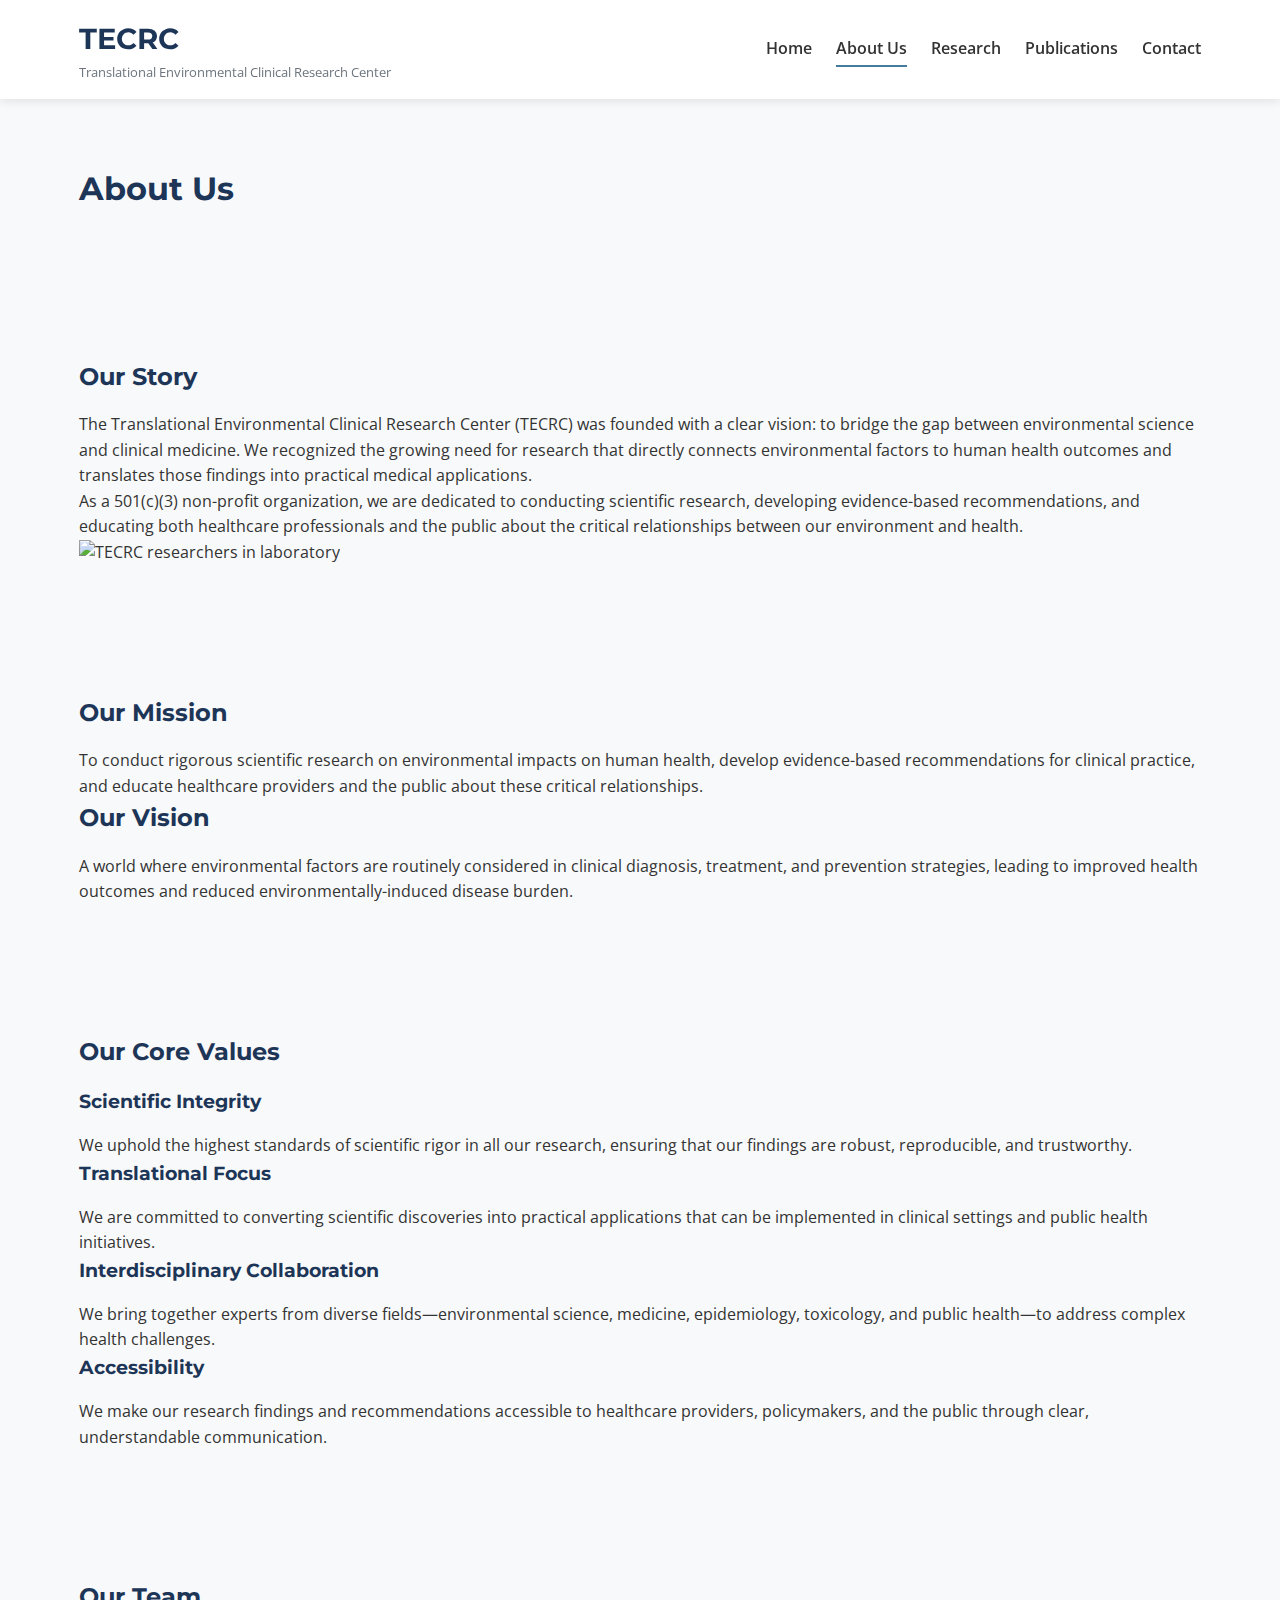
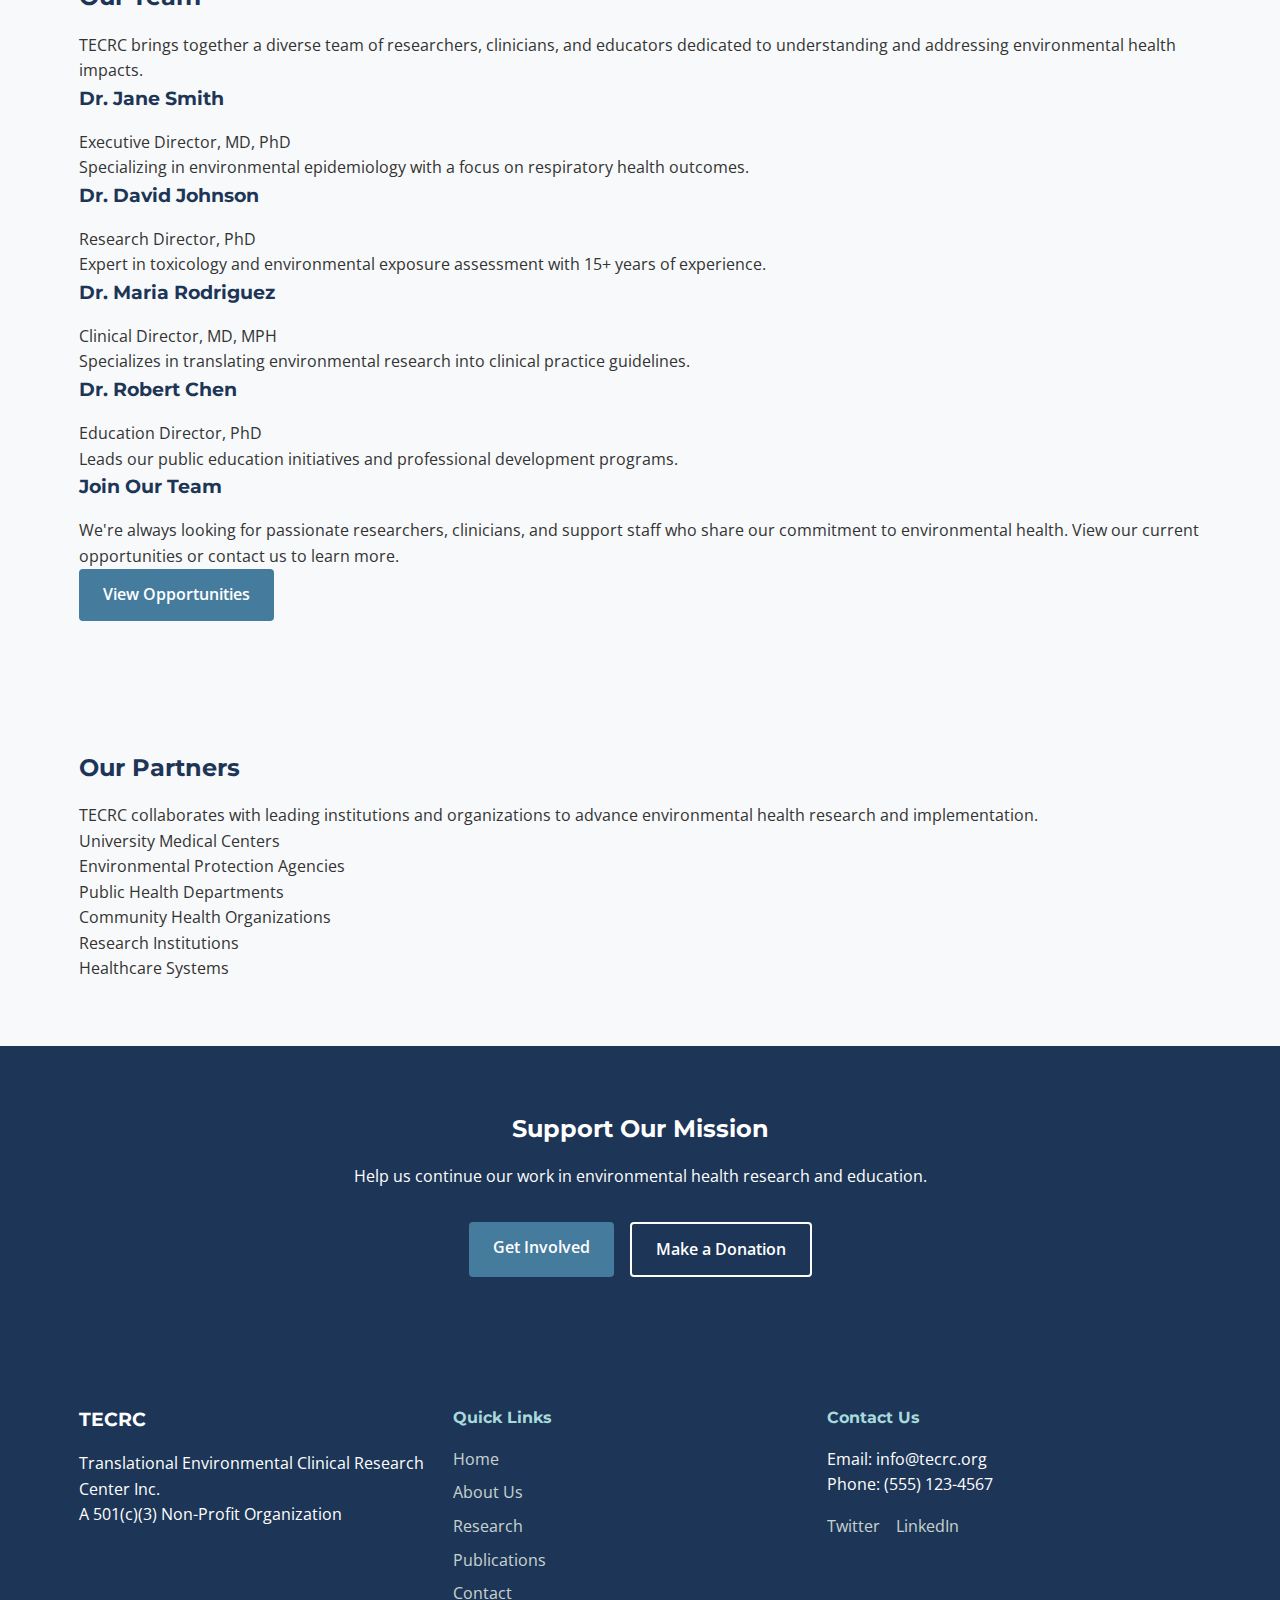
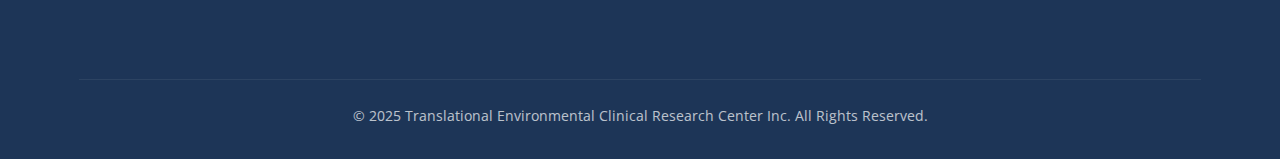
==== about.html @ ccc6c336 "html mass update" ====
<!DOCTYPE html>
<html lang="en">
<head>
    <meta charset="UTF-8">
    <meta name="viewport" content="width=device-width, initial-scale=1.0">
    <title>About Us - TECRC</title>
    <link rel="stylesheet" href="styles.css">
    <link rel="preconnect" href="https://fonts.googleapis.com">
    <link rel="preconnect" href="https://fonts.gstatic.com" crossorigin>
    <link href="https://fonts.googleapis.com/css2?family=Open+Sans:wght@400;600&family=Montserrat:wght@400;700&display=swap" rel="stylesheet">
</head>
<body>
    <header>
        <div class="container">
            <div class="logo">
                <h1>TECRC</h1>
                <p class="tagline">Translational Environmental Clinical Research Center</p>
            </div>
            <nav>
                <ul>
                    <li><a href="index.html">Home</a></li>
                    <li><a href="about.html" class="active">About Us</a></li>
                    <li><a href="research.html">Research</a></li>
                    <li><a href="publications.html">Publications</a></li>
                    <li><a href="contact.html">Contact</a></li>
                </ul>
            </nav>
        </div>
    </header>

    <section class="page-header">
        <div class="container">
            <h1>About Us</h1>
        </div>
    </section>

    <section class="about-intro">
        <div class="container">
            <div class="about-content">
                <div class="about-text">
                    <h2>Our Story</h2>
                    <p>The Translational Environmental Clinical Research Center (TECRC) was founded with a clear vision: to bridge the gap between environmental science and clinical medicine. We recognized the growing need for research that directly connects environmental factors to human health outcomes and translates those findings into practical medical applications.</p>
                    <p>As a 501(c)(3) non-profit organization, we are dedicated to conducting scientific research, developing evidence-based recommendations, and educating both healthcare professionals and the public about the critical relationships between our environment and health.</p>
                </div>
                <div class="about-image">
                    <img src="images/about-image.jpg" alt="TECRC researchers in laboratory">
                </div>
            </div>
        </div>
    </section>

    <section class="mission-vision">
        <div class="container">
            <div class="mission-box">
                <h2>Our Mission</h2>
                <p>To conduct rigorous scientific research on environmental impacts on human health, develop evidence-based recommendations for clinical practice, and educate healthcare providers and the public about these critical relationships.</p>
            </div>
            <div class="vision-box">
                <h2>Our Vision</h2>
                <p>A world where environmental factors are routinely considered in clinical diagnosis, treatment, and prevention strategies, leading to improved health outcomes and reduced environmentally-induced disease burden.</p>
            </div>
        </div>
    </section>

    <section class="core-values">
        <div class="container">
            <h2>Our Core Values</h2>
            <div class="values-grid">
                <div class="value-item">
                    <h3>Scientific Integrity</h3>
                    <p>We uphold the highest standards of scientific rigor in all our research, ensuring that our findings are robust, reproducible, and trustworthy.</p>
                </div>
                <div class="value-item">
                    <h3>Translational Focus</h3>
                    <p>We are committed to converting scientific discoveries into practical applications that can be implemented in clinical settings and public health initiatives.</p>
                </div>
                <div class="value-item">
                    <h3>Interdisciplinary Collaboration</h3>
                    <p>We bring together experts from diverse fields—environmental science, medicine, epidemiology, toxicology, and public health—to address complex health challenges.</p>
                </div>
                <div class="value-item">
                    <h3>Accessibility</h3>
                    <p>We make our research findings and recommendations accessible to healthcare providers, policymakers, and the public through clear, understandable communication.</p>
                </div>
            </div>
        </div>
    </section>

    <section class="team">
        <div class="container">
            <h2>Our Team</h2>
            <p class="team-intro">TECRC brings together a diverse team of researchers, clinicians, and educators dedicated to understanding and addressing environmental health impacts.</p>
            
            <div class="team-grid">
                <div class="team-member">
                    <div class="member-image"></div>
                    <h3>Dr. Jane Smith</h3>
                    <p class="member-title">Executive Director, MD, PhD</p>
                    <p>Specializing in environmental epidemiology with a focus on respiratory health outcomes.</p>
                </div>
                <div class="team-member">
                    <div class="member-image"></div>
                    <h3>Dr. David Johnson</h3>
                    <p class="member-title">Research Director, PhD</p>
                    <p>Expert in toxicology and environmental exposure assessment with 15+ years of experience.</p>
                </div>
                <div class="team-member">
                    <div class="member-image"></div>
                    <h3>Dr. Maria Rodriguez</h3>
                    <p class="member-title">Clinical Director, MD, MPH</p>
                    <p>Specializes in translating environmental research into clinical practice guidelines.</p>
                </div>
                <div class="team-member">
                    <div class="member-image"></div>
                    <h3>Dr. Robert Chen</h3>
                    <p class="member-title">Education Director, PhD</p>
                    <p>Leads our public education initiatives and professional development programs.</p>
                </div>
            </div>
            
            <div class="join-team">
                <h3>Join Our Team</h3>
                <p>We're always looking for passionate researchers, clinicians, and support staff who share our commitment to environmental health. View our current opportunities or contact us to learn more.</p>
                <a href="contact.html#careers" class="btn">View Opportunities</a>
            </div>
        </div>
    </section>

    <section class="partners">
        <div class="container">
            <h2>Our Partners</h2>
            <p>TECRC collaborates with leading institutions and organizations to advance environmental health research and implementation.</p>
            <div class="partners-grid">
                <div class="partner">University Medical Centers</div>
                <div class="partner">Environmental Protection Agencies</div>
                <div class="partner">Public Health Departments</div>
                <div class="partner">Community Health Organizations</div>
                <div class="partner">Research Institutions</div>
                <div class="partner">Healthcare Systems</div>
            </div>
        </div>
    </section>

    <section class="cta">
        <div class="container">
            <h2>Support Our Mission</h2>
            <p>Help us continue our work in environmental health research and education.</p>
            <div class="cta-buttons">
                <a href="contact.html#volunteer" class="btn">Get Involved</a>
                <a href="contact.html#donate" class="btn btn-alt">Make a Donation</a>
            </div>
        </div>
    </section>

    <footer>
        <div class="container">
            <div class="footer-content">
                <div class="footer-info">
                    <h3>TECRC</h3>
                    <p>Translational Environmental Clinical Research Center Inc.</p>
                    <p>A 501(c)(3) Non-Profit Organization</p>
                </div>
                <div class="footer-links">
                    <h4>Quick Links</h4>
                    <ul>
                        <li><a href="index.html">Home</a></li>
                        <li><a href="about.html">About Us</a></li>
                        <li><a href="research.html">Research</a></li>
                        <li><a href="publications.html">Publications</a></li>
                        <li><a href="contact.html">Contact</a></li>
                    </ul>
                </div>
                <div class="footer-contact">
                    <h4>Contact Us</h4>
                    <p>Email: info@tecrc.org</p>
                    <p>Phone: (555) 123-4567</p>
                    <div class="social-links">
                        <a href="#" target="_blank">Twitter</a>
                        <a href="#" target="_blank">LinkedIn</a>
                    </div>
                </div>
            </div>
            <div class="copyright">
                <p>&copy; 2025 Translational Environmental Clinical Research Center Inc. All Rights Reserved.</p>
            </div>
        </div>
    </footer>
</body>
</html>
---- styles.css ----
/* Main Stylesheet for TECRC Website */

/* Reset and Base Styles */
* {
    margin: 0;
    padding: 0;
    box-sizing: border-box;
}

body {
    font-family: 'Open Sans', sans-serif;
    line-height: 1.6;
    color: #333;
    background-color: #f8f9fa;
}

h1, h2, h3, h4, h5, h6 {
    font-family: 'Montserrat', sans-serif;
    margin-bottom: 1rem;
    color: #1d3557;
}

a {
    text-decoration: none;
    color: #457b9d;
    transition: color 0.3s ease;
}

a:hover {
    color: #1d3557;
}

.container {
    width: 90%;
    max-width: 1200px;
    margin: 0 auto;
    padding: 0 15px;
}

section {
    padding: 4rem 0;
}

.btn {
    display: inline-block;
    background-color: #457b9d;
    color: white;
    padding: 0.8rem 1.5rem;
    border-radius: 4px;
    font-weight: 600;
    transition: background-color 0.3s ease;
}

.btn:hover {
    background-color: #1d3557;
    color: white;
}

.btn-alt {
    background-color: transparent;
    border: 2px solid #457b9d;
    color: #457b9d;
}

.btn-alt:hover {
    background-color: #457b9d;
    color: white;
}

/* Header Styles */
header {
    background-color: white;
    box-shadow: 0 2px 10px rgba(0, 0, 0, 0.1);
    position: sticky;
    top: 0;
    z-index: 100;
}

header .container {
    display: flex;
    justify-content: space-between;
    align-items: center;
    padding: 1rem 15px;
}

.logo h1 {
    font-size: 1.8rem;
    margin-bottom: 0;
    color: #1d3557;
}

.tagline {
    font-size: 0.8rem;
    color: #6c757d;
}

nav ul {
    display: flex;
    list-style: none;
}

nav ul li {
    margin-left: 1.5rem;
}

nav ul li a {
    font-weight: 600;
    color: #333;
    padding: 0.5rem 0;
    position: relative;
}

nav ul li a:after {
    content: '';
    position: absolute;
    width: 0;
    height: 2px;
    bottom: 0;
    left: 0;
    background-color: #457b9d;
    transition: width 0.3s ease;
}

nav ul li a:hover:after, nav ul li a.active:after {
    width: 100%;
}

/* Hero Section */
.hero {
    background: linear-gradient(rgba(29, 53, 87, 0.8), rgba(29, 53, 87, 0.9)), url('images/hero-bg.jpg');
    background-size: cover;
    background-position: center;
    color: white;
    text-align: center;
    padding: 6rem 0;
}

.hero h2 {
    font-size: 2.5rem;
    margin-bottom: 1rem;
    color: white;
}

.hero p {
    font-size: 1.2rem;
    margin-bottom: 2rem;
    max-width: 700px;
    margin-left: auto;
    margin-right: auto;
}

/* Mission Section */
.mission {
    background-color: #f1faee;
    text-align: center;
}

.mission p {
    max-width: 800px;
    margin: 0 auto;
    font-size: 1.1rem;
}

/* Features Section */
.features {
    background-color: white;
}

.feature-box {
    display: flex;
    flex-wrap: wrap;
    justify-content: space-between;
    margin-top: 2rem;
}

.feature {
    flex: 1;
    min-width: 250px;
    margin: 1rem;
    padding: 2rem;
    background-color: #f8f9fa;
    border-radius: 8px;
    box-shadow: 0 4px 6px rgba(0, 0, 0, 0.05);
    transition: transform 0.3s ease, box-shadow 0.3s ease;
}

.feature:hover {
    transform: translateY(-5px);
    box-shadow: 0 6px 12px rgba(0, 0, 0, 0.1);
}

.feature h3 {
    color: #457b9d;
}

/* Latest Research Section */
.research-grid {
    display: grid;
    grid-template-columns: repeat(auto-fill, minmax(300px, 1fr));
    gap: 2rem;
    margin-top: 2rem;
}

.research-item {
    background-color: white;
    padding: 2rem;
    border-radius: 8px;
    box-shadow: 0 4px 6px rgba(0, 0, 0, 0.05);
    transition: transform 0.3s ease;
}

.research-item:hover {
    transform: translateY(-5px);
}

.research-item h3 {
    color: #457b9d;
}

.read-more {
    display: inline-block;
    margin-top: 1rem;
    font-weight: 600;
}

/* CTA Section */
.cta {
    background-color: #1d3557;
    color: white;
    text-align: center;
}

.cta h2, .cta p {
    color: white;
}

.cta p {
    margin-bottom: 2rem;
}

.cta-buttons {
    display: flex;
    justify-content: center;
    gap: 1rem;
    flex-wrap: wrap;
}

.cta .btn-alt {
    border-color: white;
    color: white;
}

.cta .btn-alt:hover {
    background-color: white;
    color: #1d3557;
}

/* Footer */
footer {
    background-color: #1d3557;
    color: white;
    padding: 4rem 0 2rem;
}

.footer-content {
    display: flex;
    flex-wrap: wrap;
    justify-content: space-between;
    margin-bottom: 2rem;
}

.footer-info, .footer-links, .footer-contact {
    flex: 1;
    min-width: 250px;
    margin-bottom: 2rem;
}

.footer-info h3 {
    color: white;
}

.footer-links h4, .footer-contact h4 {
    color: #a8dadc;
    margin-bottom: 1rem;
}

.footer-links ul {
    list-style: none;
}

.footer-links ul li {
    margin-bottom: 0.5rem;
}

.footer-links a, .social-links a {
    color: #f1faee;
    opacity: 0.8;
    transition: opacity 0.3s ease;
}

.footer-links a:hover, .social-links a:hover {
    opacity: 1;
}

.social-links {
    display: flex;
    gap: 1rem;
    margin-top: 1rem;
}

.copyright {
    text-align: center;
    border-top: 1px solid rgba(255, 255, 255, 0.1);
    padding-top: 1.5rem;
    font-size: 0.9rem;
    opacity: 0.7;
}

/* Responsive Styles */
@media (max-width: 768px) {
    header .container {
        flex-direction: column;
        text-align: center;
    }
    
    nav ul {
        margin-top: 1rem;
        justify-content: center;
    }
    
    nav ul li {
        margin: 0 0.75rem;
    }
    
    .hero h2 {
        font-size: 2rem;
    }
    
    .feature-box {
        flex-direction: column;
    }
    
    .feature {
        margin: 1rem 0;
    }
}

@media (max-width: 480px) {
    nav ul {
        flex-wrap: wrap;
    }
    
    nav ul li {
        margin: 0.5rem;
    }
    
    .hero {
        padding: 4rem 0;
    }
    
    .hero h2 {
        font-size: 1.8rem;
    }
    
    .hero p {
        font-size: 1rem;
    }
}
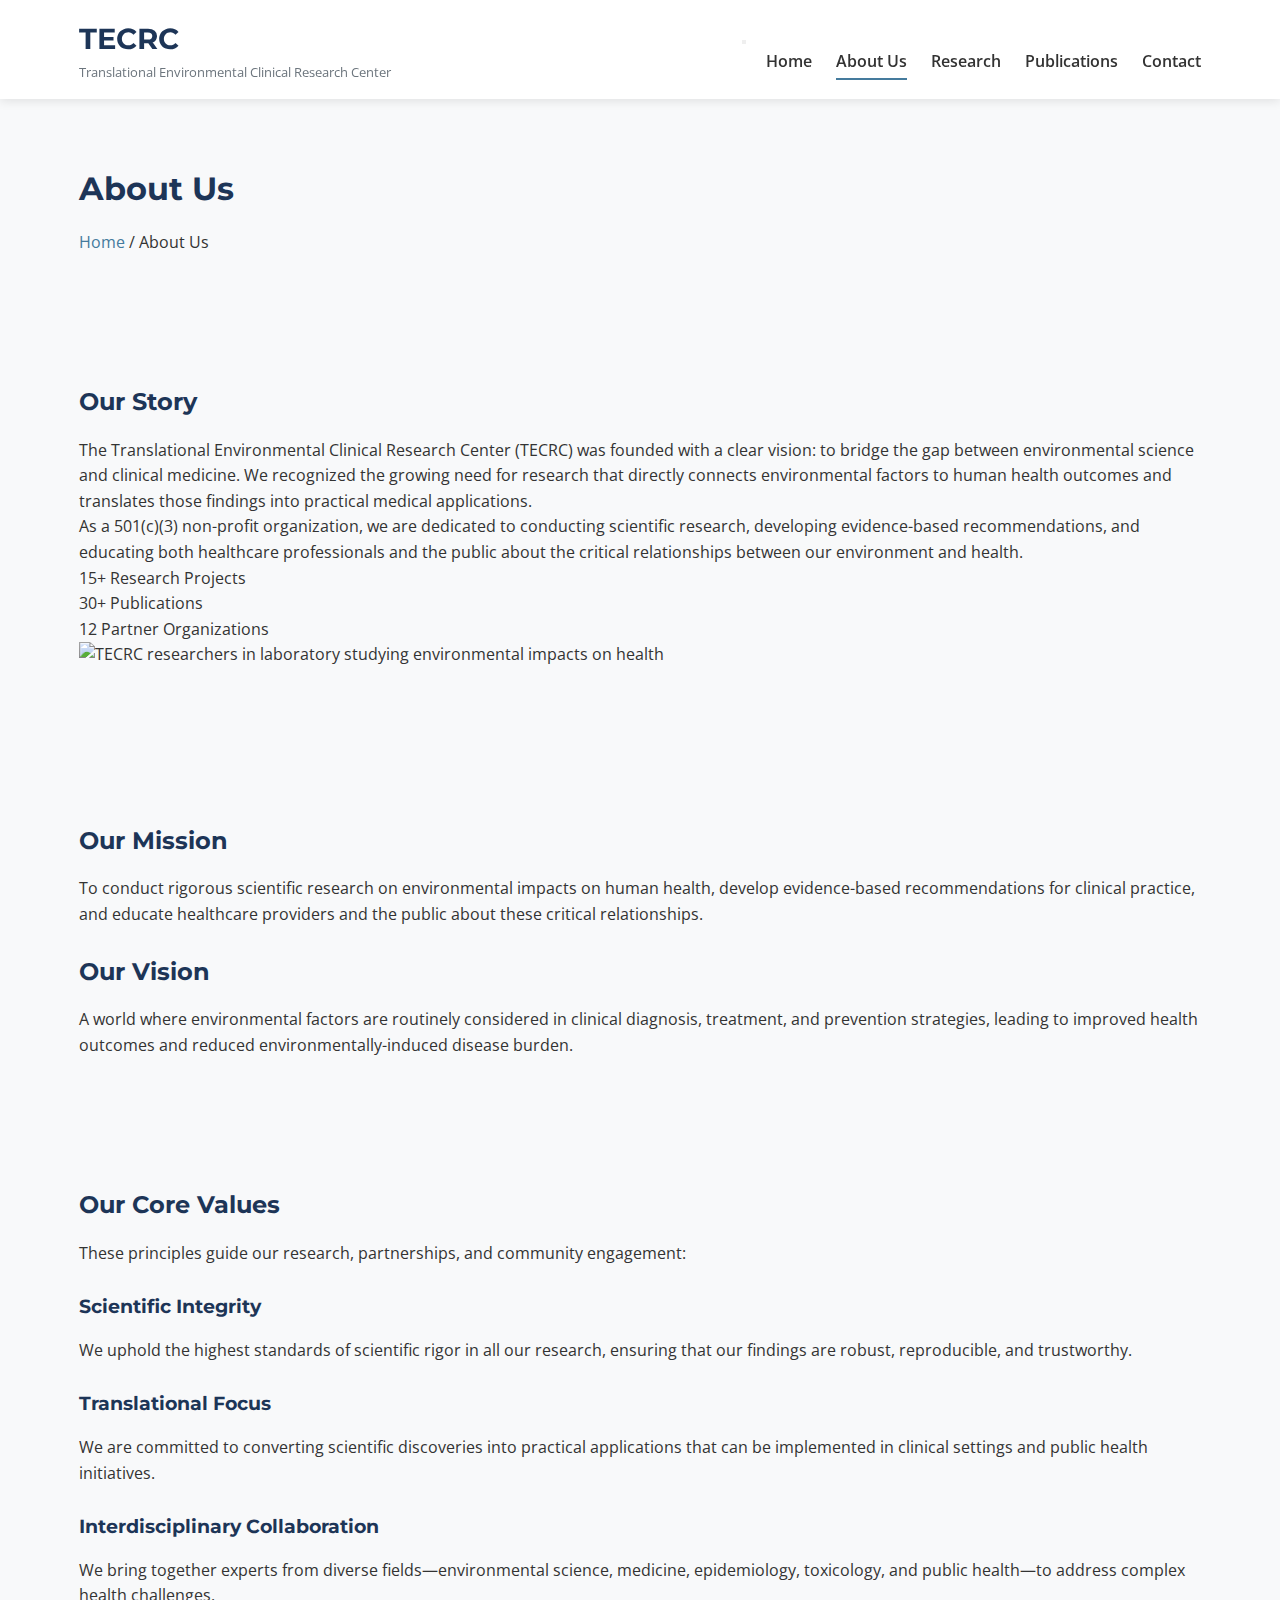
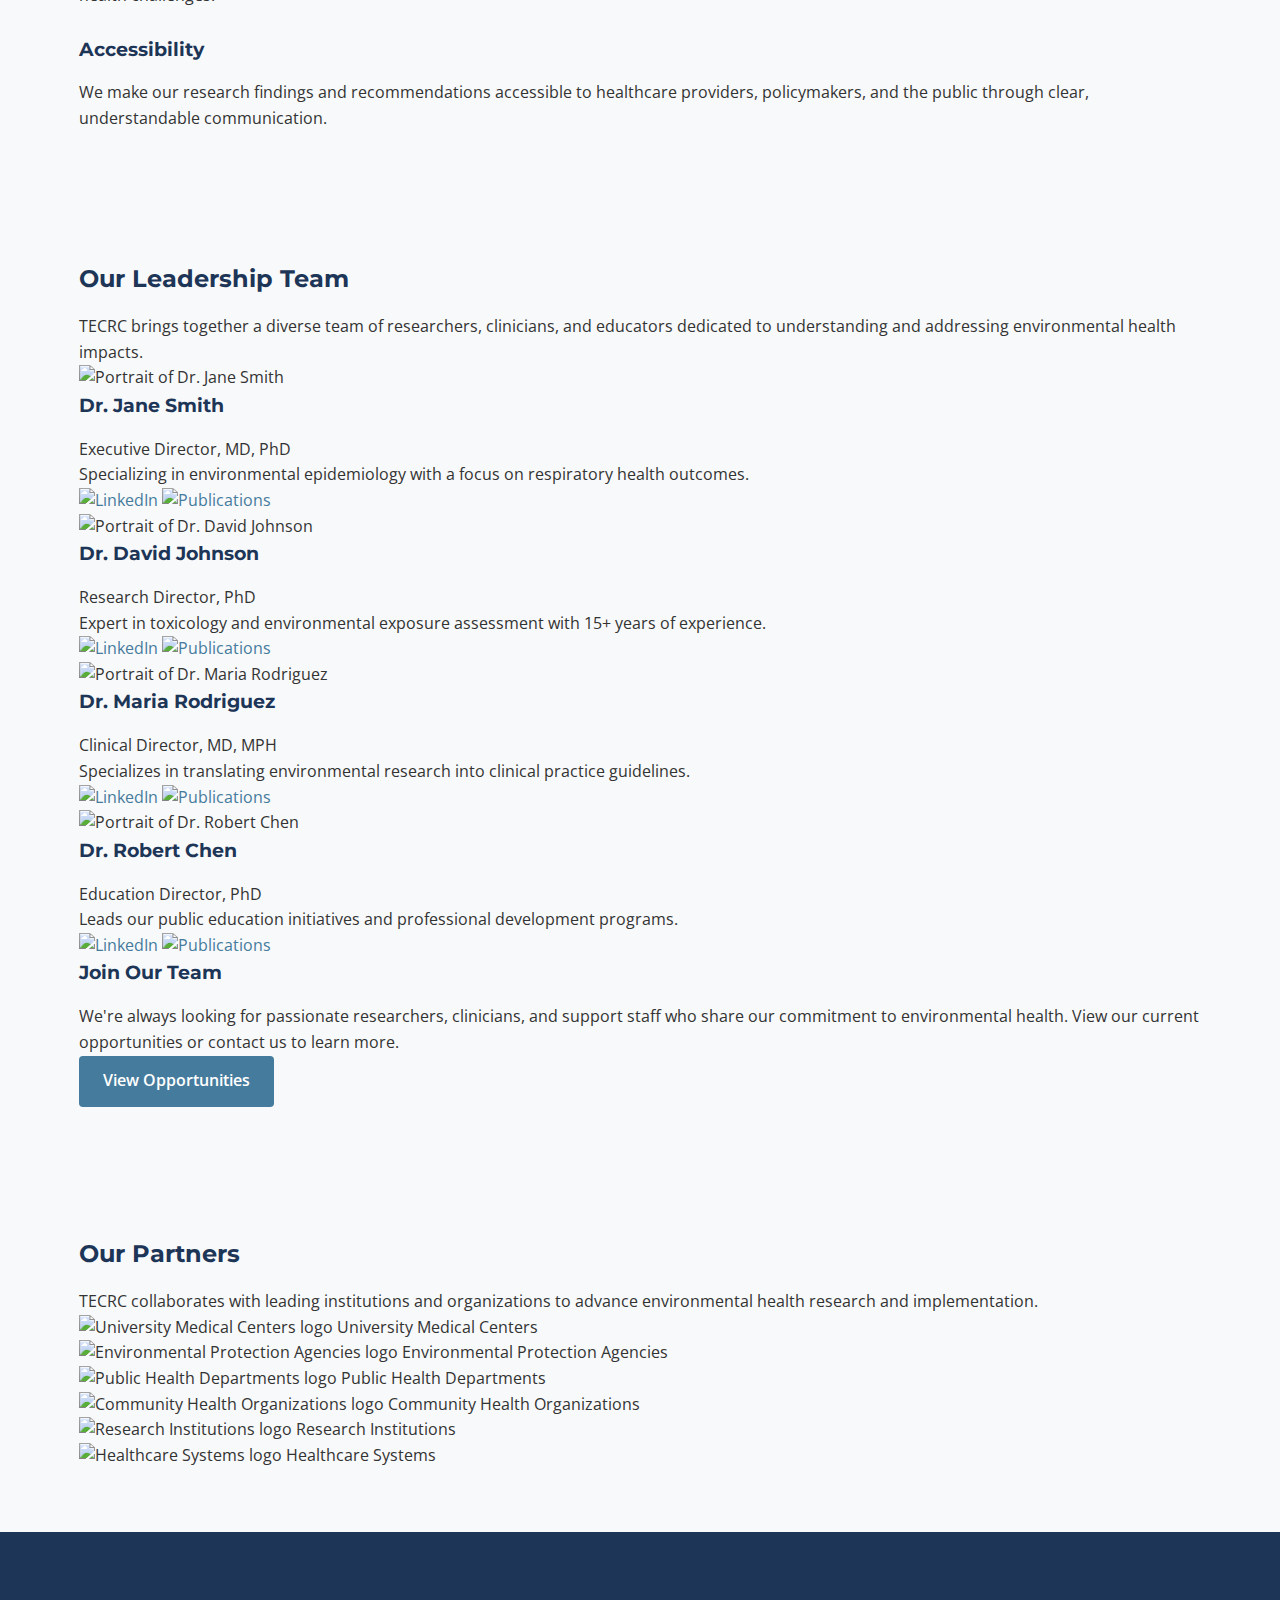
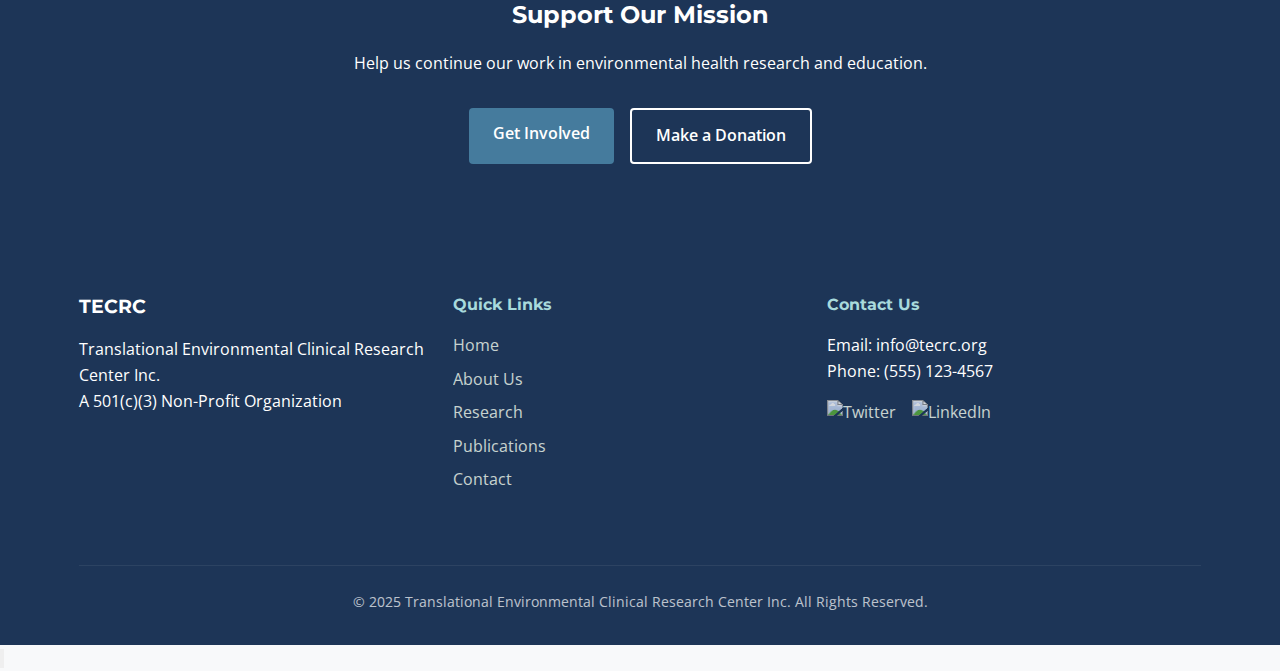
==== commit 98726675: "about imp" ====
--- a/about.html
+++ b/about.html
@@ -3,8 +3,10 @@
 <head>
     <meta charset="UTF-8">
     <meta name="viewport" content="width=device-width, initial-scale=1.0">
+    <meta name="description" content="Learn about TECRC - Translational Environmental Clinical Research Center and our mission to connect environmental science with clinical medicine.">
     <title>About Us - TECRC</title>
     <link rel="stylesheet" href="styles.css">
+    <link rel="stylesheet" href="additional-styles.css">
     <link rel="preconnect" href="https://fonts.googleapis.com">
     <link rel="preconnect" href="https://fonts.gstatic.com" crossorigin>
     <link href="https://fonts.googleapis.com/css2?family=Open+Sans:wght@400;600&family=Montserrat:wght@400;700&display=swap" rel="stylesheet">
@@ -17,6 +19,11 @@
                 <p class="tagline">Translational Environmental Clinical Research Center</p>
             </div>
             <nav>
+                <button class="mobile-menu-toggle" aria-label="Toggle navigation menu">
+                    <span></span>
+                    <span></span>
+                    <span></span>
+                </button>
                 <ul>
                     <li><a href="index.html">Home</a></li>
                     <li><a href="about.html" class="active">About Us</a></li>
@@ -31,6 +38,9 @@
     <section class="page-header">
         <div class="container">
             <h1>About Us</h1>
+            <div class="breadcrumbs">
+                <a href="index.html">Home</a> / <span>About Us</span>
+            </div>
         </div>
     </section>
 
@@ -41,9 +51,23 @@
                     <h2>Our Story</h2>
                     <p>The Translational Environmental Clinical Research Center (TECRC) was founded with a clear vision: to bridge the gap between environmental science and clinical medicine. We recognized the growing need for research that directly connects environmental factors to human health outcomes and translates those findings into practical medical applications.</p>
                     <p>As a 501(c)(3) non-profit organization, we are dedicated to conducting scientific research, developing evidence-based recommendations, and educating both healthcare professionals and the public about the critical relationships between our environment and health.</p>
+                    <div class="stats-container">
+                        <div class="stat-box">
+                            <span class="stat-number">15+</span>
+                            <span class="stat-label">Research Projects</span>
+                        </div>
+                        <div class="stat-box">
+                            <span class="stat-number">30+</span>
+                            <span class="stat-label">Publications</span>
+                        </div>
+                        <div class="stat-box">
+                            <span class="stat-number">12</span>
+                            <span class="stat-label">Partner Organizations</span>
+                        </div>
+                    </div>
                 </div>
                 <div class="about-image">
-                    <img src="images/about-image.jpg" alt="TECRC researchers in laboratory">
+                    <img src="images/about-image.jpg" alt="TECRC researchers in laboratory studying environmental impacts on health" loading="lazy">
                 </div>
             </div>
         </div>
@@ -52,10 +76,16 @@
     <section class="mission-vision">
         <div class="container">
             <div class="mission-box">
+                <div class="icon-container">
+                    <img src="images/mission-icon.svg" alt="" aria-hidden="true">
+                </div>
                 <h2>Our Mission</h2>
                 <p>To conduct rigorous scientific research on environmental impacts on human health, develop evidence-based recommendations for clinical practice, and educate healthcare providers and the public about these critical relationships.</p>
             </div>
             <div class="vision-box">
+                <div class="icon-container">
+                    <img src="images/vision-icon.svg" alt="" aria-hidden="true">
+                </div>
                 <h2>Our Vision</h2>
                 <p>A world where environmental factors are routinely considered in clinical diagnosis, treatment, and prevention strategies, leading to improved health outcomes and reduced environmentally-induced disease burden.</p>
             </div>
@@ -65,20 +95,33 @@
     <section class="core-values">
         <div class="container">
             <h2>Our Core Values</h2>
+            <p class="section-intro">These principles guide our research, partnerships, and community engagement:</p>
             <div class="values-grid">
                 <div class="value-item">
+                    <div class="value-icon">
+                        <img src="images/integrity-icon.svg" alt="" aria-hidden="true">
+                    </div>
                     <h3>Scientific Integrity</h3>
                     <p>We uphold the highest standards of scientific rigor in all our research, ensuring that our findings are robust, reproducible, and trustworthy.</p>
                 </div>
                 <div class="value-item">
+                    <div class="value-icon">
+                        <img src="images/translation-icon.svg" alt="" aria-hidden="true">
+                    </div>
                     <h3>Translational Focus</h3>
                     <p>We are committed to converting scientific discoveries into practical applications that can be implemented in clinical settings and public health initiatives.</p>
                 </div>
                 <div class="value-item">
+                    <div class="value-icon">
+                        <img src="images/collaboration-icon.svg" alt="" aria-hidden="true">
+                    </div>
                     <h3>Interdisciplinary Collaboration</h3>
                     <p>We bring together experts from diverse fields—environmental science, medicine, epidemiology, toxicology, and public health—to address complex health challenges.</p>
                 </div>
                 <div class="value-item">
+                    <div class="value-icon">
+                        <img src="images/accessibility-icon.svg" alt="" aria-hidden="true">
+                    </div>
                     <h3>Accessibility</h3>
                     <p>We make our research findings and recommendations accessible to healthcare providers, policymakers, and the public through clear, understandable communication.</p>
                 </div>
@@ -88,40 +131,82 @@
 
     <section class="team">
         <div class="container">
-            <h2>Our Team</h2>
+            <h2>Our Leadership Team</h2>
             <p class="team-intro">TECRC brings together a diverse team of researchers, clinicians, and educators dedicated to understanding and addressing environmental health impacts.</p>
             
             <div class="team-grid">
                 <div class="team-member">
-                    <div class="member-image"></div>
+                    <div class="member-image">
+                        <img src="images/team-smith.jpg" alt="Portrait of Dr. Jane Smith" loading="lazy">
+                    </div>
                     <h3>Dr. Jane Smith</h3>
                     <p class="member-title">Executive Director, MD, PhD</p>
                     <p>Specializing in environmental epidemiology with a focus on respiratory health outcomes.</p>
+                    <div class="member-links">
+                        <a href="#" aria-label="View Dr. Jane Smith's LinkedIn profile">
+                            <img src="images/linkedin-icon.svg" alt="LinkedIn" width="20" height="20">
+                        </a>
+                        <a href="#" aria-label="View Dr. Jane Smith's publications">
+                            <img src="images/publications-icon.svg" alt="Publications" width="20" height="20">
+                        </a>
+                    </div>
                 </div>
                 <div class="team-member">
-                    <div class="member-image"></div>
+                    <div class="member-image">
+                        <img src="images/team-johnson.jpg" alt="Portrait of Dr. David Johnson" loading="lazy">
+                    </div>
                     <h3>Dr. David Johnson</h3>
                     <p class="member-title">Research Director, PhD</p>
                     <p>Expert in toxicology and environmental exposure assessment with 15+ years of experience.</p>
+                    <div class="member-links">
+                        <a href="#" aria-label="View Dr. David Johnson's LinkedIn profile">
+                            <img src="images/linkedin-icon.svg" alt="LinkedIn" width="20" height="20">
+                        </a>
+                        <a href="#" aria-label="View Dr. David Johnson's publications">
+                            <img src="images/publications-icon.svg" alt="Publications" width="20" height="20">
+                        </a>
+                    </div>
                 </div>
                 <div class="team-member">
-                    <div class="member-image"></div>
+                    <div class="member-image">
+                        <img src="images/team-rodriguez.jpg" alt="Portrait of Dr. Maria Rodriguez" loading="lazy">
+                    </div>
                     <h3>Dr. Maria Rodriguez</h3>
                     <p class="member-title">Clinical Director, MD, MPH</p>
                     <p>Specializes in translating environmental research into clinical practice guidelines.</p>
+                    <div class="member-links">
+                        <a href="#" aria-label="View Dr. Maria Rodriguez's LinkedIn profile">
+                            <img src="images/linkedin-icon.svg" alt="LinkedIn" width="20" height="20">
+                        </a>
+                        <a href="#" aria-label="View Dr. Maria Rodriguez's publications">
+                            <img src="images/publications-icon.svg" alt="Publications" width="20" height="20">
+                        </a>
+                    </div>
                 </div>
                 <div class="team-member">
-                    <div class="member-image"></div>
+                    <div class="member-image">
+                        <img src="images/team-chen.jpg" alt="Portrait of Dr. Robert Chen" loading="lazy">
+                    </div>
                     <h3>Dr. Robert Chen</h3>
                     <p class="member-title">Education Director, PhD</p>
                     <p>Leads our public education initiatives and professional development programs.</p>
+                    <div class="member-links">
+                        <a href="#" aria-label="View Dr. Robert Chen's LinkedIn profile">
+                            <img src="images/linkedin-icon.svg" alt="LinkedIn" width="20" height="20">
+                        </a>
+                        <a href="#" aria-label="View Dr. Robert Chen's publications">
+                            <img src="images/publications-icon.svg" alt="Publications" width="20" height="20">
+                        </a>
+                    </div>
                 </div>
             </div>
             
             <div class="join-team">
-                <h3>Join Our Team</h3>
-                <p>We're always looking for passionate researchers, clinicians, and support staff who share our commitment to environmental health. View our current opportunities or contact us to learn more.</p>
-                <a href="contact.html#careers" class="btn">View Opportunities</a>
+                <div class="join-team-content">
+                    <h3>Join Our Team</h3>
+                    <p>We're always looking for passionate researchers, clinicians, and support staff who share our commitment to environmental health. View our current opportunities or contact us to learn more.</p>
+                    <a href="contact.html#careers" class="btn">View Opportunities</a>
+                </div>
             </div>
         </div>
     </section>
@@ -129,14 +214,32 @@
     <section class="partners">
         <div class="container">
             <h2>Our Partners</h2>
-            <p>TECRC collaborates with leading institutions and organizations to advance environmental health research and implementation.</p>
+            <p class="section-intro">TECRC collaborates with leading institutions and organizations to advance environmental health research and implementation.</p>
             <div class="partners-grid">
-                <div class="partner">University Medical Centers</div>
-                <div class="partner">Environmental Protection Agencies</div>
-                <div class="partner">Public Health Departments</div>
-                <div class="partner">Community Health Organizations</div>
-                <div class="partner">Research Institutions</div>
-                <div class="partner">Healthcare Systems</div>
+                <div class="partner">
+                    <img src="images/partner-university.svg" alt="University Medical Centers logo" loading="lazy">
+                    <span>University Medical Centers</span>
+                </div>
+                <div class="partner">
+                    <img src="images/partner-epa.svg" alt="Environmental Protection Agencies logo" loading="lazy">
+                    <span>Environmental Protection Agencies</span>
+                </div>
+                <div class="partner">
+                    <img src="images/partner-health.svg" alt="Public Health Departments logo" loading="lazy">
+                    <span>Public Health Departments</span>
+                </div>
+                <div class="partner">
+                    <img src="images/partner-community.svg" alt="Community Health Organizations logo" loading="lazy">
+                    <span>Community Health Organizations</span>
+                </div>
+                <div class="partner">
+                    <img src="images/partner-research.svg" alt="Research Institutions logo" loading="lazy">
+                    <span>Research Institutions</span>
+                </div>
+                <div class="partner">
+                    <img src="images/partner-healthcare.svg" alt="Healthcare Systems logo" loading="lazy">
+                    <span>Healthcare Systems</span>
+                </div>
             </div>
         </div>
     </section>
@@ -175,8 +278,12 @@
                     <p>Email: info@tecrc.org</p>
                     <p>Phone: (555) 123-4567</p>
                     <div class="social-links">
-                        <a href="#" target="_blank">Twitter</a>
-                        <a href="#" target="_blank">LinkedIn</a>
+                        <a href="#" target="_blank" aria-label="Follow us on Twitter">
+                            <img src="images/twitter-icon.svg" alt="Twitter" width="24" height="24">
+                        </a>
+                        <a href="#" target="_blank" aria-label="Connect with us on LinkedIn">
+                            <img src="images/linkedin-icon.svg" alt="LinkedIn" width="24" height="24">
+                        </a>
                     </div>
                 </div>
             </div>
@@ -185,5 +292,11 @@
             </div>
         </div>
     </footer>
+
+    <button class="scroll-top" aria-label="Scroll to top">
+        <img src="images/arrow-up.svg" alt="" aria-hidden="true">
+    </button>
+
+    <script src="scripts.js"></script>
 </body>
 </html>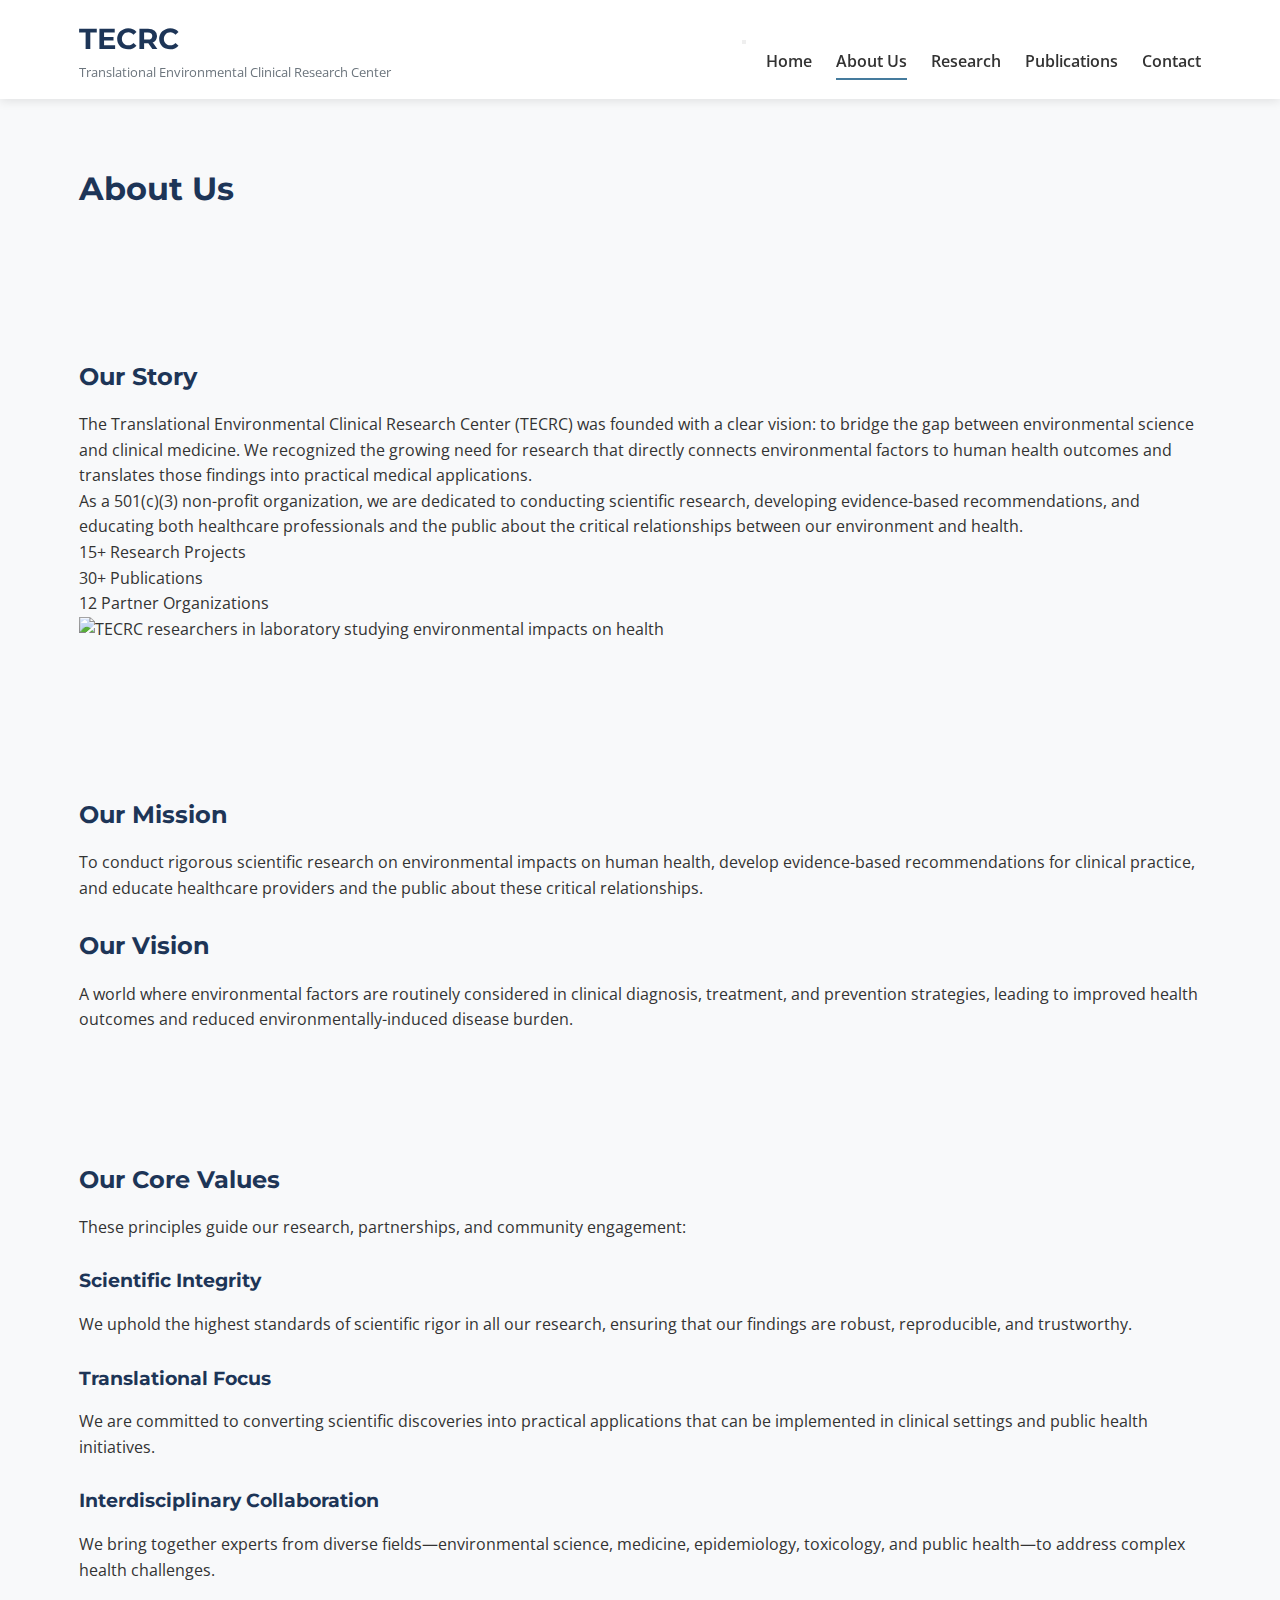
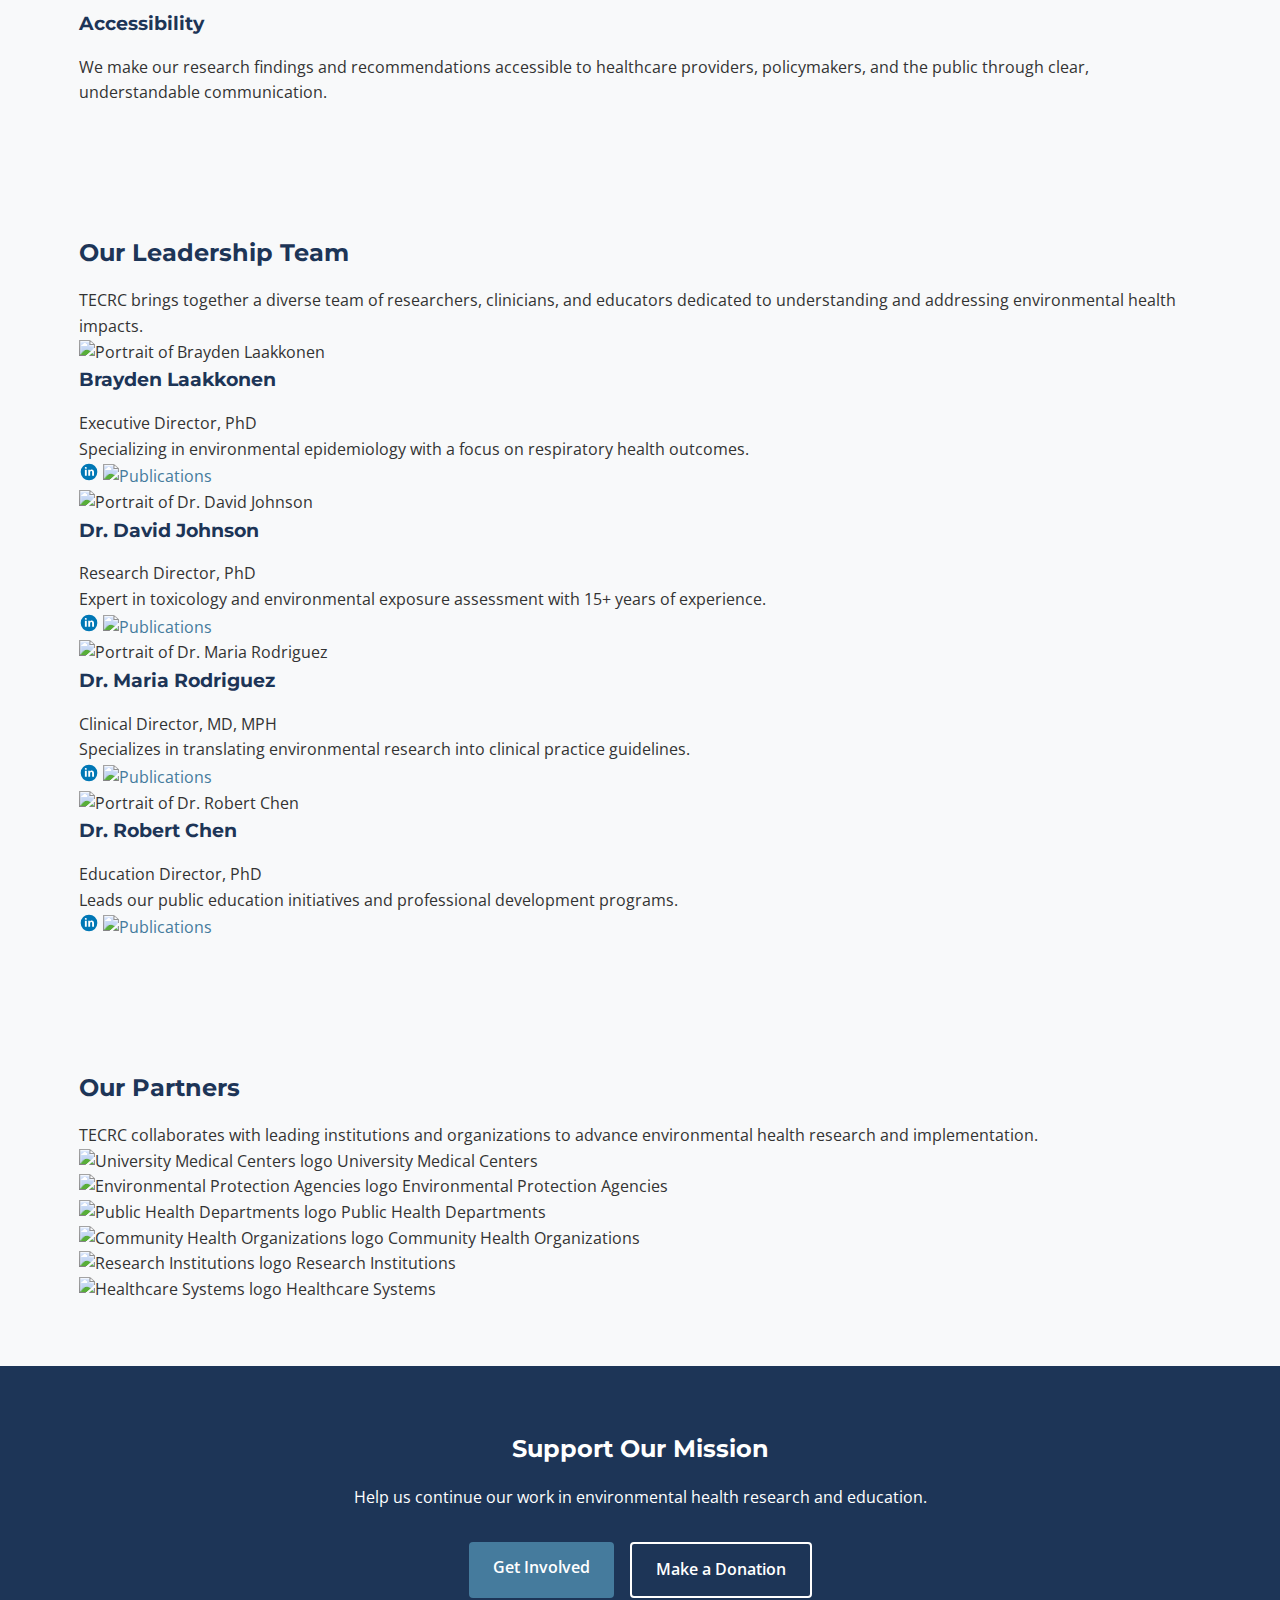
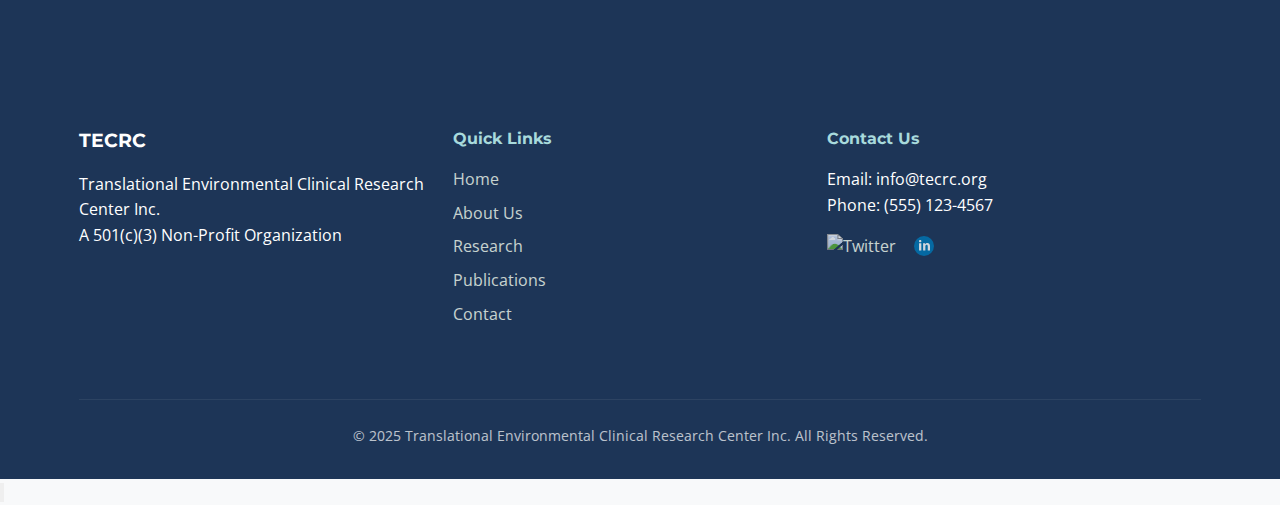
==== commit 2f3d0249: "height" ====
--- a/about.html
+++ b/about.html
@@ -38,9 +38,6 @@
     <section class="page-header">
         <div class="container">
             <h1>About Us</h1>
-            <div class="breadcrumbs">
-                <a href="index.html">Home</a> / <span>About Us</span>
-            </div>
         </div>
     </section>
 
@@ -137,23 +134,23 @@
             <div class="team-grid">
                 <div class="team-member">
                     <div class="member-image">
-                        <img src="images/team-smith.jpg" alt="Portrait of Dr. Jane Smith" loading="lazy">
-                    </div>
-                    <h3>Dr. Jane Smith</h3>
-                    <p class="member-title">Executive Director, MD, PhD</p>
+                        <img src="images/team-brayden.jpg" alt="Portrait of Brayden Laakkonen" loading="lazy" width="200" height="300">
+                    </div>
+                    <h3>Brayden Laakkonen</h3>
+                    <p class="member-title">Executive Director, PhD</p>
                     <p>Specializing in environmental epidemiology with a focus on respiratory health outcomes.</p>
                     <div class="member-links">
-                        <a href="#" aria-label="View Dr. Jane Smith's LinkedIn profile">
-                            <img src="images/linkedin-icon.svg" alt="LinkedIn" width="20" height="20">
-                        </a>
-                        <a href="#" aria-label="View Dr. Jane Smith's publications">
-                            <img src="images/publications-icon.svg" alt="Publications" width="20" height="20">
-                        </a>
-                    </div>
-                </div>
-                <div class="team-member">
-                    <div class="member-image">
-                        <img src="images/team-johnson.jpg" alt="Portrait of Dr. David Johnson" loading="lazy">
+                        <a href="#" aria-label="View Brayden Laakkonen's LinkedIn profile">
+                            <img src="images/linkedin-icon.svg" alt="LinkedIn" width="20" height="20">
+                        </a>
+                        <a href="#" aria-label="View Brayden Laakkonen's publications">
+                            <img src="images/publications-icon.svg" alt="Publications" width="20" height="20">
+                        </a>
+                    </div>
+                </div>
+                <div class="team-member">
+                    <div class="member-image">
+                        <img src="images/team-johnson.png" alt="Portrait of Dr. David Johnson" loading="lazy" width="200" height="300">
                     </div>
                     <h3>Dr. David Johnson</h3>
                     <p class="member-title">Research Director, PhD</p>
@@ -169,7 +166,7 @@
                 </div>
                 <div class="team-member">
                     <div class="member-image">
-                        <img src="images/team-rodriguez.jpg" alt="Portrait of Dr. Maria Rodriguez" loading="lazy">
+                        <img src="images/team-rodriguez.png" alt="Portrait of Dr. Maria Rodriguez" loading="lazy" width="200" height="300">
                     </div>
                     <h3>Dr. Maria Rodriguez</h3>
                     <p class="member-title">Clinical Director, MD, MPH</p>
@@ -185,7 +182,7 @@
                 </div>
                 <div class="team-member">
                     <div class="member-image">
-                        <img src="images/team-chen.jpg" alt="Portrait of Dr. Robert Chen" loading="lazy">
+                        <img src="images/team-chen.png" alt="Portrait of Dr. Robert Chen" loading="lazy" width="200" height="200">
                     </div>
                     <h3>Dr. Robert Chen</h3>
                     <p class="member-title">Education Director, PhD</p>
@@ -198,14 +195,6 @@
                             <img src="images/publications-icon.svg" alt="Publications" width="20" height="20">
                         </a>
                     </div>
-                </div>
-            </div>
-            
-            <div class="join-team">
-                <div class="join-team-content">
-                    <h3>Join Our Team</h3>
-                    <p>We're always looking for passionate researchers, clinicians, and support staff who share our commitment to environmental health. View our current opportunities or contact us to learn more.</p>
-                    <a href="contact.html#careers" class="btn">View Opportunities</a>
                 </div>
             </div>
         </div>
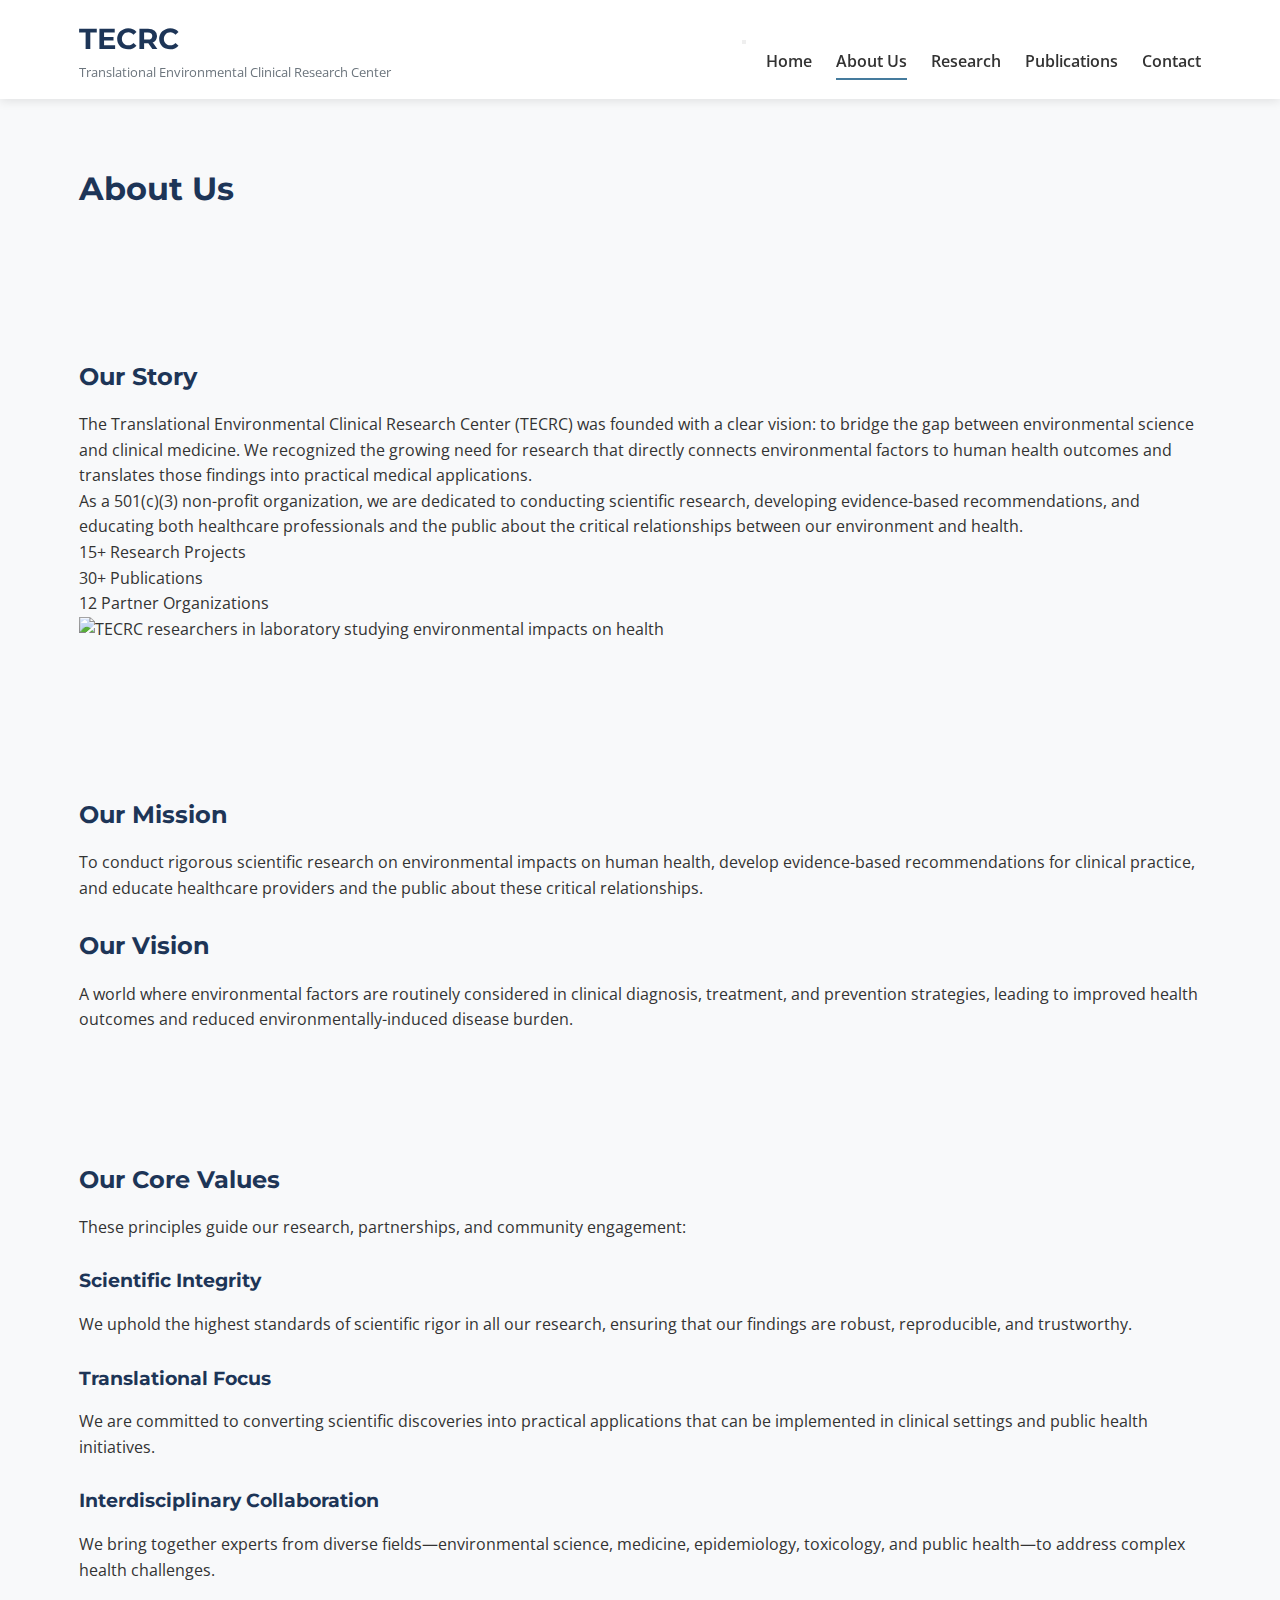
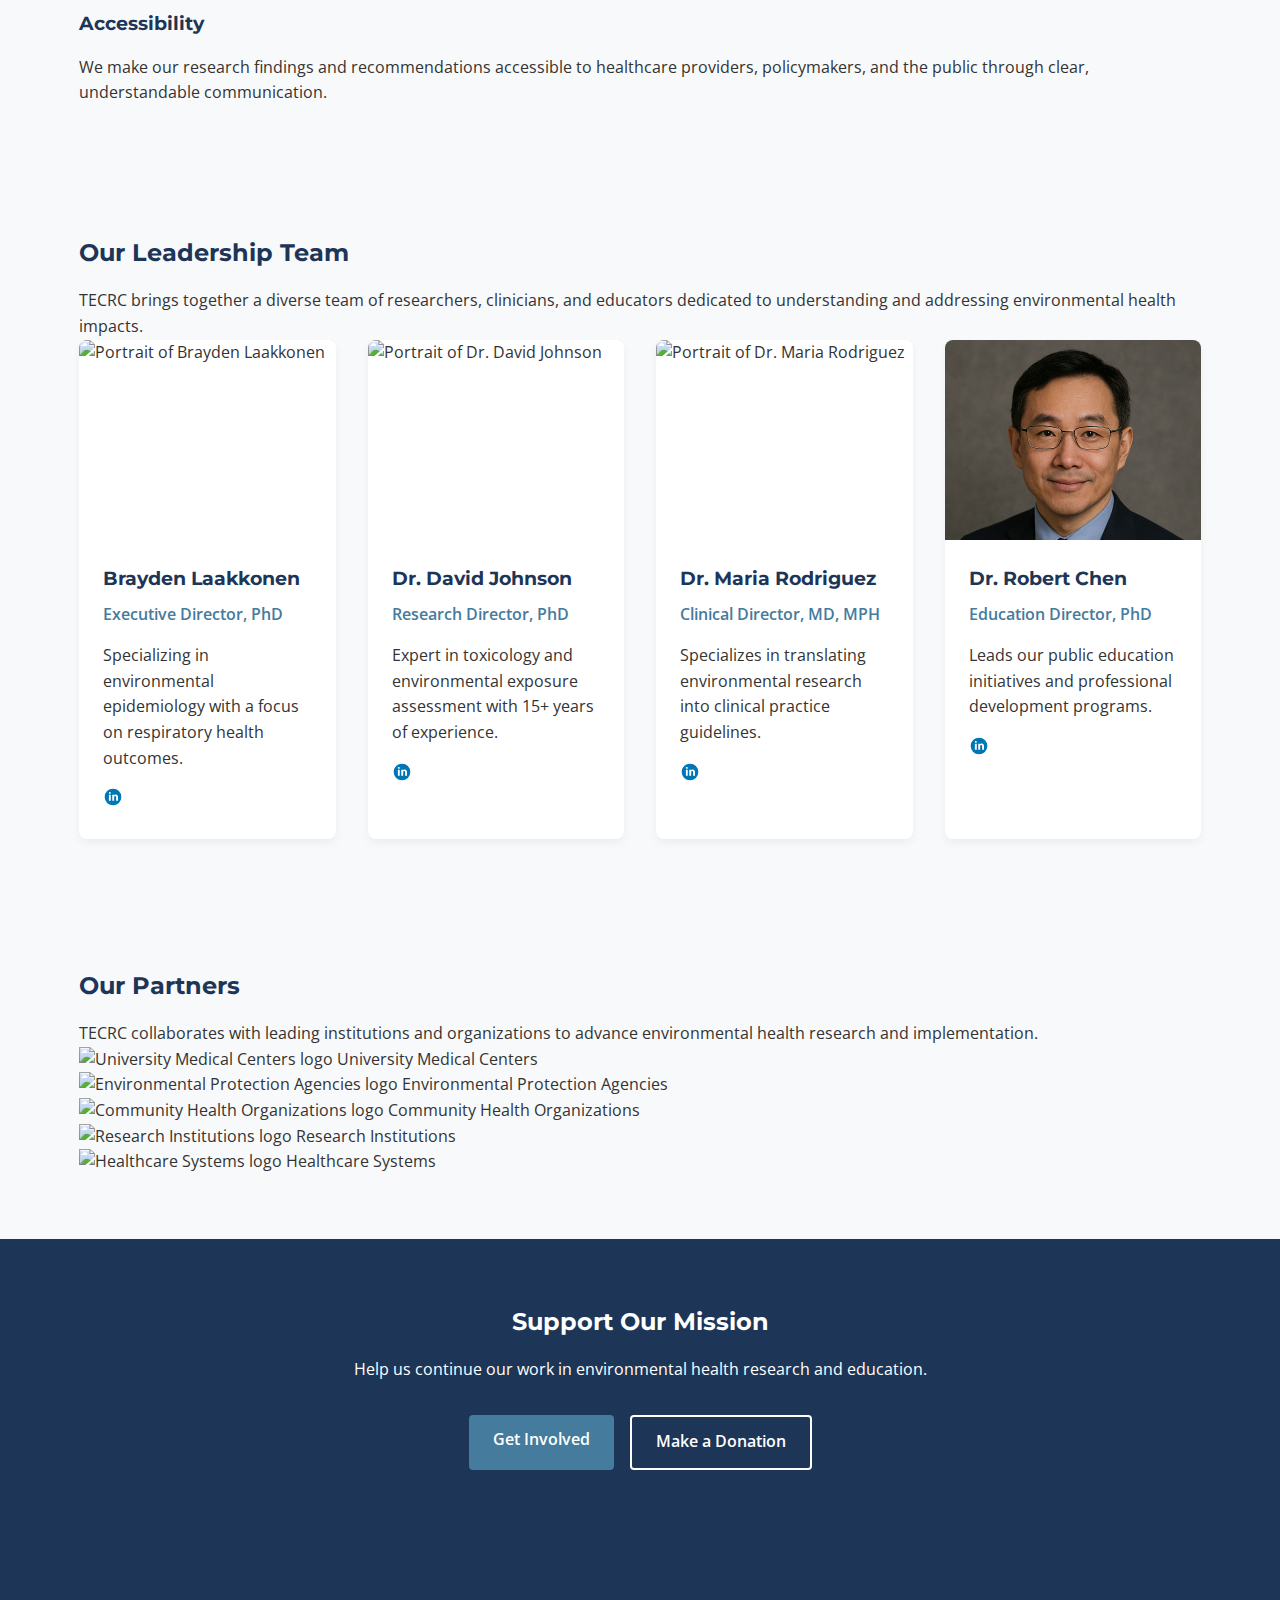
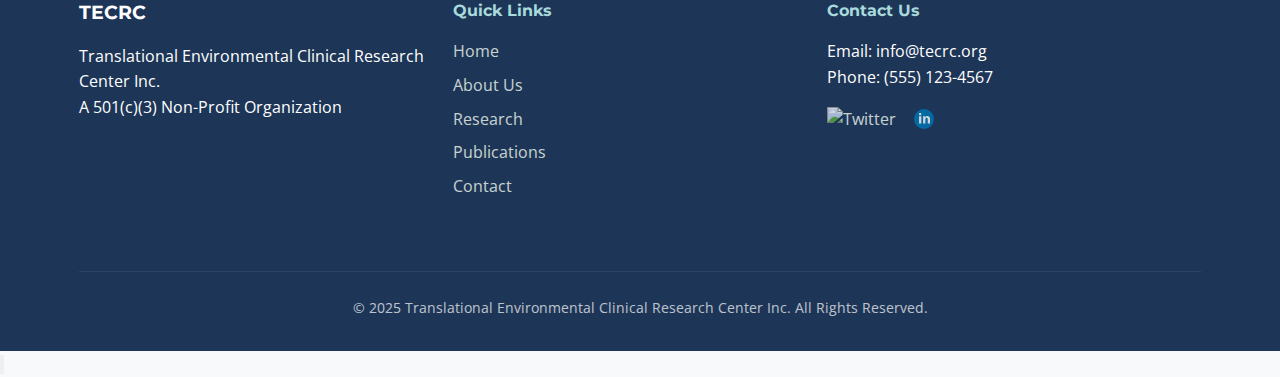
==== commit 3df93e0f: "imge" ====
--- a/about.html
+++ b/about.html
@@ -136,64 +136,63 @@
                     <div class="member-image">
                         <img src="images/team-brayden.jpg" alt="Portrait of Brayden Laakkonen" loading="lazy" width="200" height="300">
                     </div>
-                    <h3>Brayden Laakkonen</h3>
-                    <p class="member-title">Executive Director, PhD</p>
-                    <p>Specializing in environmental epidemiology with a focus on respiratory health outcomes.</p>
-                    <div class="member-links">
-                        <a href="#" aria-label="View Brayden Laakkonen's LinkedIn profile">
-                            <img src="images/linkedin-icon.svg" alt="LinkedIn" width="20" height="20">
-                        </a>
-                        <a href="#" aria-label="View Brayden Laakkonen's publications">
-                            <img src="images/publications-icon.svg" alt="Publications" width="20" height="20">
-                        </a>
-                    </div>
-                </div>
+                    <div class="member-info">
+                        <h3>Brayden Laakkonen</h3>
+                        <p class="member-title">Executive Director, PhD</p>
+                        <p>Specializing in environmental epidemiology with a focus on respiratory health outcomes.</p>
+                        <div class="member-links">
+                            <a href="#" aria-label="View Brayden Laakkonen's LinkedIn profile">
+                                <img src="images/linkedin-icon.svg" alt="LinkedIn" width="20" height="20">
+                            </a>
+                        </div>
+                    </div>
+                </div>
+
                 <div class="team-member">
                     <div class="member-image">
                         <img src="images/team-johnson.png" alt="Portrait of Dr. David Johnson" loading="lazy" width="200" height="300">
                     </div>
-                    <h3>Dr. David Johnson</h3>
-                    <p class="member-title">Research Director, PhD</p>
-                    <p>Expert in toxicology and environmental exposure assessment with 15+ years of experience.</p>
-                    <div class="member-links">
-                        <a href="#" aria-label="View Dr. David Johnson's LinkedIn profile">
-                            <img src="images/linkedin-icon.svg" alt="LinkedIn" width="20" height="20">
-                        </a>
-                        <a href="#" aria-label="View Dr. David Johnson's publications">
-                            <img src="images/publications-icon.svg" alt="Publications" width="20" height="20">
-                        </a>
-                    </div>
-                </div>
+                    <div class="member-info">
+                        <h3>Dr. David Johnson</h3>
+                        <p class="member-title">Research Director, PhD</p>
+                        <p>Expert in toxicology and environmental exposure assessment with 15+ years of experience.</p>
+                        <div class="member-links">
+                            <a href="#" aria-label="View Dr. David Johnson's LinkedIn profile">
+                                <img src="images/linkedin-icon.svg" alt="LinkedIn" width="20" height="20">
+                            </a>
+                        </div>
+                    </div>
+                </div>
+
                 <div class="team-member">
                     <div class="member-image">
                         <img src="images/team-rodriguez.png" alt="Portrait of Dr. Maria Rodriguez" loading="lazy" width="200" height="300">
                     </div>
-                    <h3>Dr. Maria Rodriguez</h3>
-                    <p class="member-title">Clinical Director, MD, MPH</p>
-                    <p>Specializes in translating environmental research into clinical practice guidelines.</p>
-                    <div class="member-links">
-                        <a href="#" aria-label="View Dr. Maria Rodriguez's LinkedIn profile">
-                            <img src="images/linkedin-icon.svg" alt="LinkedIn" width="20" height="20">
-                        </a>
-                        <a href="#" aria-label="View Dr. Maria Rodriguez's publications">
-                            <img src="images/publications-icon.svg" alt="Publications" width="20" height="20">
-                        </a>
-                    </div>
-                </div>
-                <div class="team-member">
-                    <div class="member-image">
-                        <img src="images/team-chen.png" alt="Portrait of Dr. Robert Chen" loading="lazy" width="200" height="200">
-                    </div>
-                    <h3>Dr. Robert Chen</h3>
-                    <p class="member-title">Education Director, PhD</p>
-                    <p>Leads our public education initiatives and professional development programs.</p>
-                    <div class="member-links">
-                        <a href="#" aria-label="View Dr. Robert Chen's LinkedIn profile">
-                            <img src="images/linkedin-icon.svg" alt="LinkedIn" width="20" height="20">
-                        </a>
-                        <a href="#" aria-label="View Dr. Robert Chen's publications">
-                            <img src="images/publications-icon.svg" alt="Publications" width="20" height="20">
-                        </a>
+                    <div class="member-info">
+                        <h3>Dr. Maria Rodriguez</h3>
+                        <p class="member-title">Clinical Director, MD, MPH</p>
+                        <p>Specializes in translating environmental research into clinical practice guidelines.</p>
+                        <div class="member-links">
+                            <a href="#" aria-label="View Dr. Maria Rodriguez's LinkedIn profile">
+                                <img src="images/linkedin-icon.svg" alt="LinkedIn" width="20" height="20">
+                            </a>
+                        </div>
+                    </div>
+                </div>
+
+                <div class="team-member">
+                    <div class="member-image">
+                        <img src="images/team-chen.png" alt="Portrait of Dr. Robert Chen" loading="lazy" width="200" height="300">
+                    </div>
+                    <div class="member-info">
+                        <h3>Dr. Robert Chen</h3>
+                        <p class="member-title">Education Director, PhD</p>
+                        <p>Leads our public education initiatives and professional development programs.</p>
+                        <div class="member-links">
+                            <a href="#" aria-label="View Dr. Robert Chen's LinkedIn profile">
+                                <img src="images/linkedin-icon.svg" alt="LinkedIn" width="20" height="20">
+                            </a>
+                        </div>
                     </div>
                 </div>
             </div>
@@ -212,10 +211,6 @@
                 <div class="partner">
                     <img src="images/partner-epa.svg" alt="Environmental Protection Agencies logo" loading="lazy">
                     <span>Environmental Protection Agencies</span>
-                </div>
-                <div class="partner">
-                    <img src="images/partner-health.svg" alt="Public Health Departments logo" loading="lazy">
-                    <span>Public Health Departments</span>
                 </div>
                 <div class="partner">
                     <img src="images/partner-community.svg" alt="Community Health Organizations logo" loading="lazy">
--- a/styles.css
+++ b/styles.css
@@ -365,4 +365,79 @@
     .hero p {
         font-size: 1rem;
     }
+}
+
+/* Add these styles to your styles.css file */
+
+/* Team Grid Layout */
+.team-grid {
+    display: grid;
+    grid-template-columns: repeat(auto-fill, minmax(250px, 1fr));
+    gap: 2rem;
+}
+
+/* Team Member Card */
+.team-member {
+    background: #fff;
+    border-radius: 8px;
+    overflow: hidden;
+    box-shadow: 0 4px 8px rgba(0, 0, 0, 0.05);
+    transition: transform 0.3s ease, box-shadow 0.3s ease;
+}
+
+.team-member:hover {
+    transform: translateY(-5px);
+    box-shadow: 0 8px 16px rgba(0, 0, 0, 0.1);
+}
+
+/* Team Member Image */
+.member-image {
+    width: 100%;
+    height: 200px;
+    overflow: hidden;
+}
+
+.member-image img {
+    width: 100%;
+    height: 100%;
+    object-fit: cover;
+    object-position: center top; /* Focus on the face */
+}
+
+/* Team Member Information */
+.member-info {
+    padding: 1.5rem;
+}
+
+.member-info h3 {
+    color: #1d3557;
+    margin-bottom: 0.5rem;
+}
+
+.member-title {
+    color: #457b9d;
+    font-weight: 600;
+    margin-bottom: 1rem;
+}
+
+.member-links {
+    margin-top: 1rem;
+}
+
+.member-links a {
+    display: inline-block;
+    margin-right: 0.5rem;
+}
+
+/* Responsive adjustments */
+@media (max-width: 768px) {
+    .team-grid {
+        grid-template-columns: repeat(auto-fill, minmax(200px, 1fr));
+    }
+}
+
+@media (max-width: 480px) {
+    .team-grid {
+        grid-template-columns: 1fr;
+    }
 }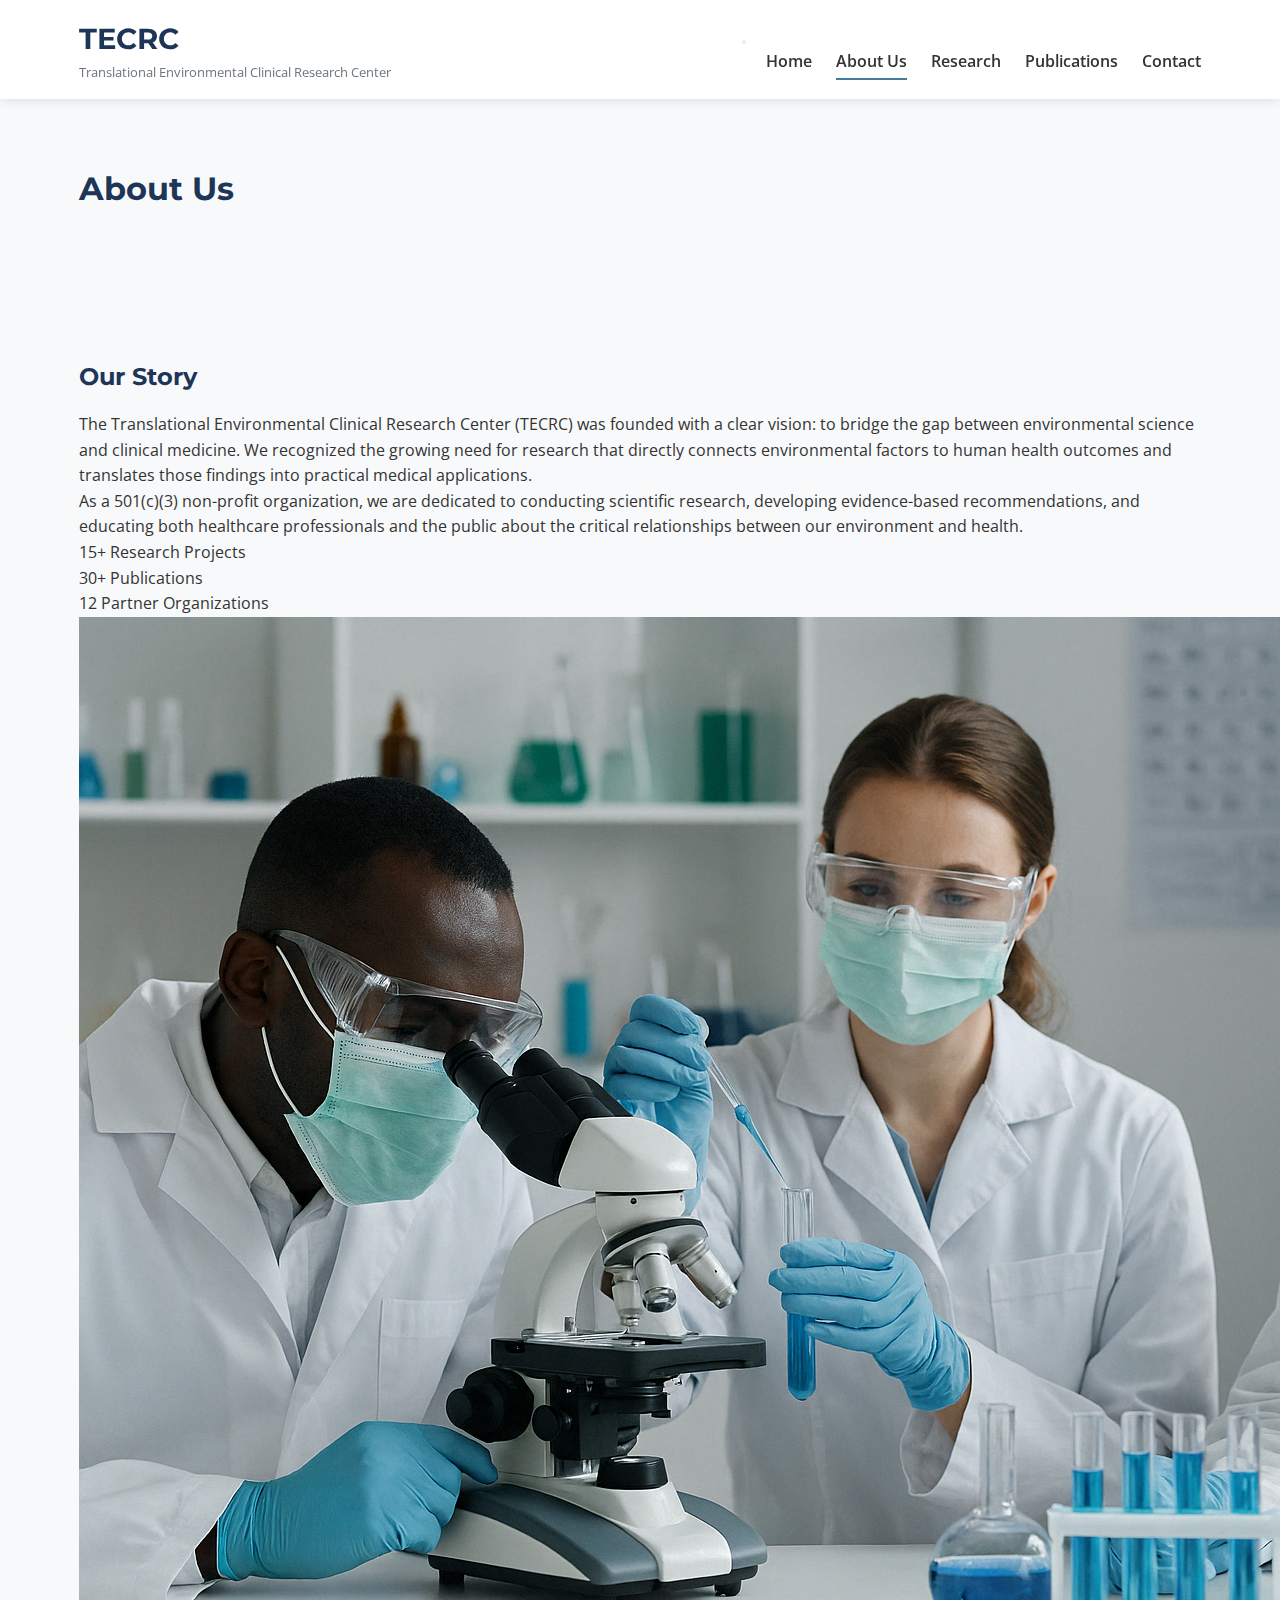
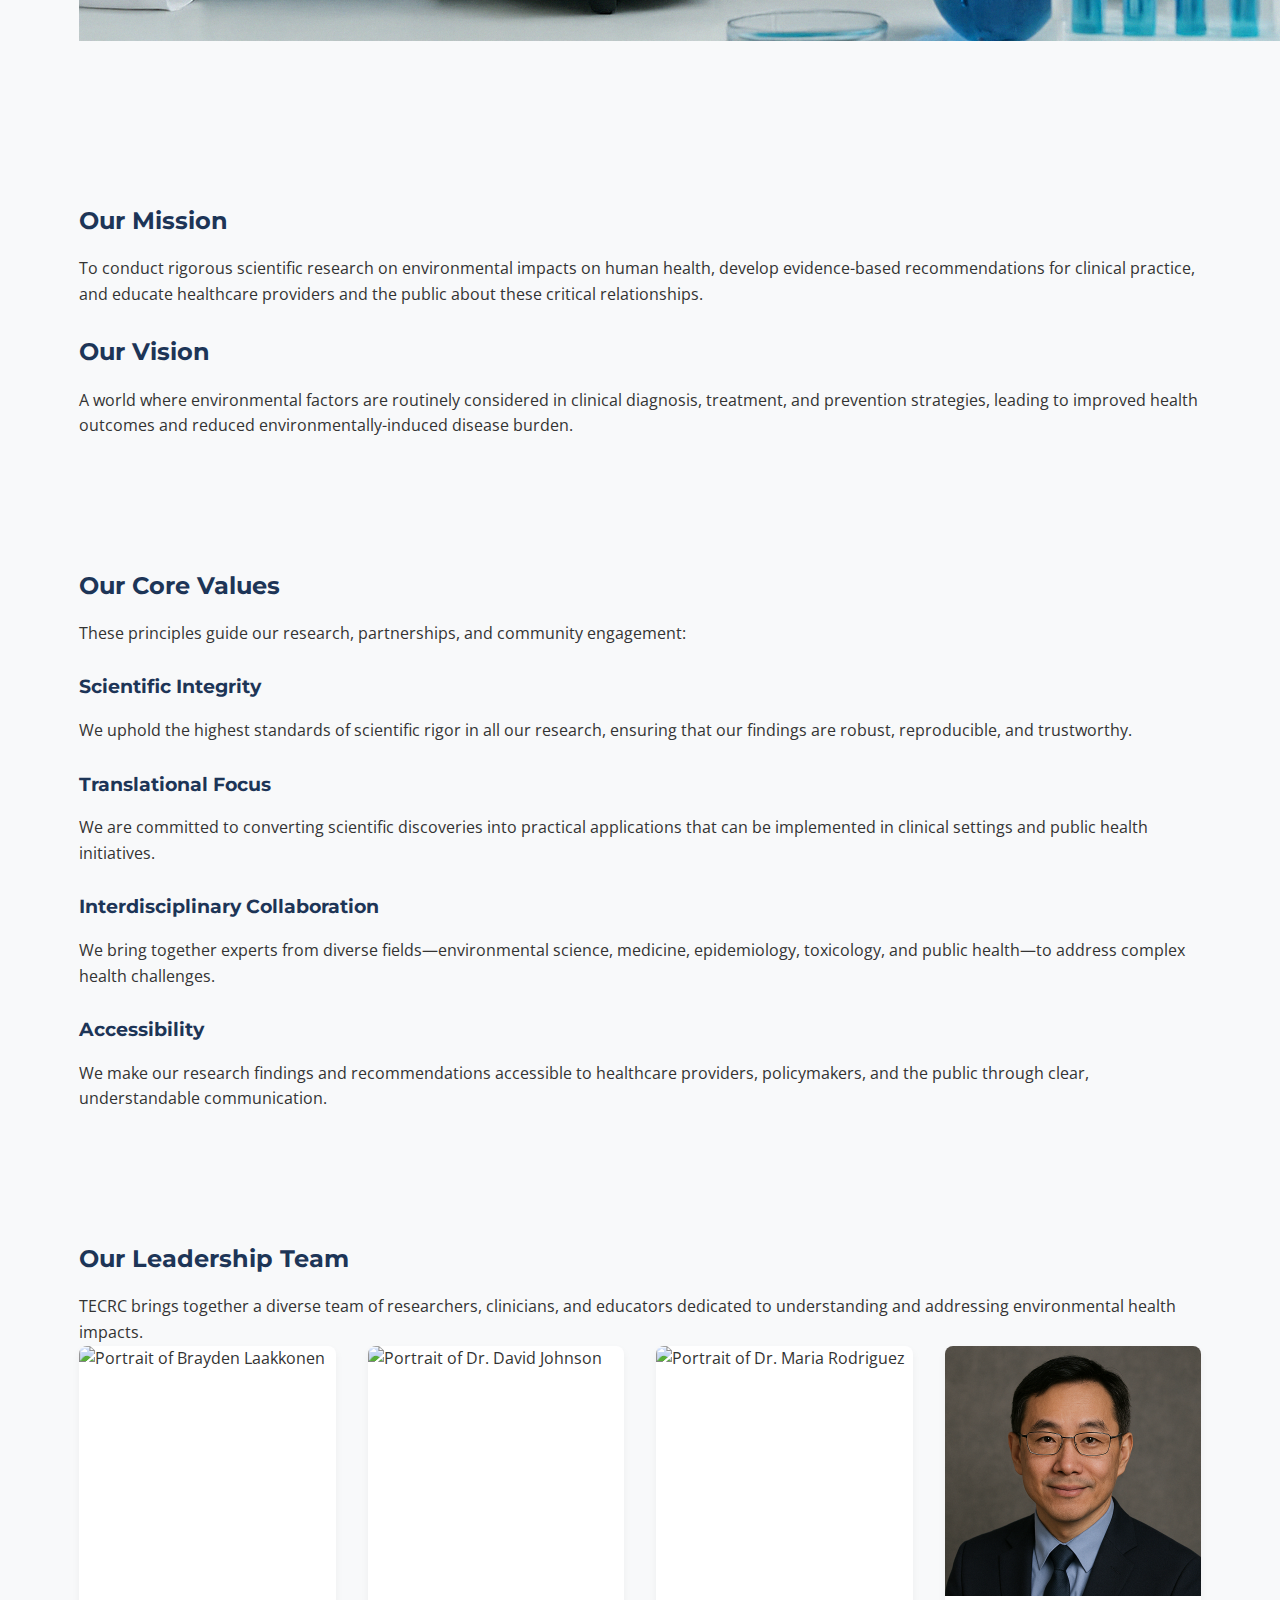
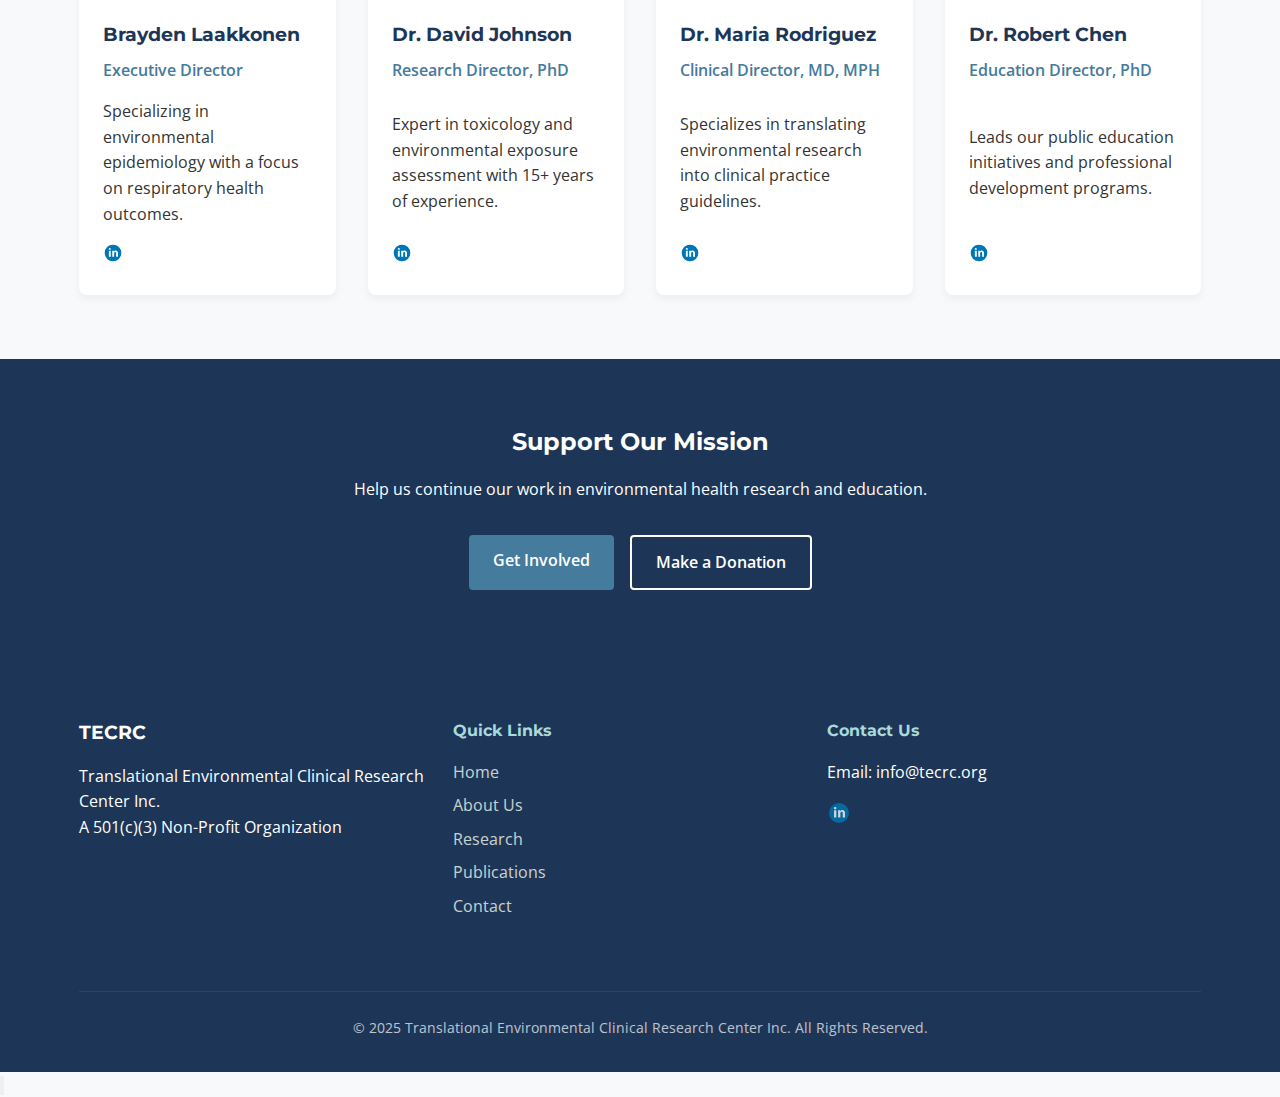
==== commit 9df6386c: "remove phone" ====
--- a/about.html
+++ b/about.html
@@ -64,7 +64,7 @@
                     </div>
                 </div>
                 <div class="about-image">
-                    <img src="images/about-image.jpg" alt="TECRC researchers in laboratory studying environmental impacts on health" loading="lazy">
+                    <img src="images/about-image.png" alt="TECRC researchers in laboratory studying environmental impacts on health" loading="lazy">
                 </div>
             </div>
         </div>
@@ -138,7 +138,7 @@
                     </div>
                     <div class="member-info">
                         <h3>Brayden Laakkonen</h3>
-                        <p class="member-title">Executive Director, PhD</p>
+                        <p class="member-title">Executive Director</p>
                         <p>Specializing in environmental epidemiology with a focus on respiratory health outcomes.</p>
                         <div class="member-links">
                             <a href="#" aria-label="View Brayden Laakkonen's LinkedIn profile">
@@ -199,34 +199,6 @@
         </div>
     </section>
 
-    <section class="partners">
-        <div class="container">
-            <h2>Our Partners</h2>
-            <p class="section-intro">TECRC collaborates with leading institutions and organizations to advance environmental health research and implementation.</p>
-            <div class="partners-grid">
-                <div class="partner">
-                    <img src="images/partner-university.svg" alt="University Medical Centers logo" loading="lazy">
-                    <span>University Medical Centers</span>
-                </div>
-                <div class="partner">
-                    <img src="images/partner-epa.svg" alt="Environmental Protection Agencies logo" loading="lazy">
-                    <span>Environmental Protection Agencies</span>
-                </div>
-                <div class="partner">
-                    <img src="images/partner-community.svg" alt="Community Health Organizations logo" loading="lazy">
-                    <span>Community Health Organizations</span>
-                </div>
-                <div class="partner">
-                    <img src="images/partner-research.svg" alt="Research Institutions logo" loading="lazy">
-                    <span>Research Institutions</span>
-                </div>
-                <div class="partner">
-                    <img src="images/partner-healthcare.svg" alt="Healthcare Systems logo" loading="lazy">
-                    <span>Healthcare Systems</span>
-                </div>
-            </div>
-        </div>
-    </section>
 
     <section class="cta">
         <div class="container">
@@ -260,11 +232,7 @@
                 <div class="footer-contact">
                     <h4>Contact Us</h4>
                     <p>Email: info@tecrc.org</p>
-                    <p>Phone: (555) 123-4567</p>
                     <div class="social-links">
-                        <a href="#" target="_blank" aria-label="Follow us on Twitter">
-                            <img src="images/twitter-icon.svg" alt="Twitter" width="24" height="24">
-                        </a>
                         <a href="#" target="_blank" aria-label="Connect with us on LinkedIn">
                             <img src="images/linkedin-icon.svg" alt="LinkedIn" width="24" height="24">
                         </a>
--- a/styles.css
+++ b/styles.css
@@ -367,22 +367,21 @@
     }
 }
 
-/* Add these styles to your styles.css file */
-
-/* Team Grid Layout */
+/* Team Member Card - Fixed CSS */
 .team-grid {
     display: grid;
     grid-template-columns: repeat(auto-fill, minmax(250px, 1fr));
     gap: 2rem;
 }
 
-/* Team Member Card */
 .team-member {
     background: #fff;
     border-radius: 8px;
     overflow: hidden;
     box-shadow: 0 4px 8px rgba(0, 0, 0, 0.05);
     transition: transform 0.3s ease, box-shadow 0.3s ease;
+    display: flex;
+    flex-direction: column;
 }
 
 .team-member:hover {
@@ -390,23 +389,27 @@
     box-shadow: 0 8px 16px rgba(0, 0, 0, 0.1);
 }
 
-/* Team Member Image */
+/* Fixed image container */
 .member-image {
     width: 100%;
-    height: 200px;
+    height: 250px; /* Fixed height */
     overflow: hidden;
+    position: relative; /* Enables proper positioning of the image */
 }
 
 .member-image img {
     width: 100%;
     height: 100%;
     object-fit: cover;
-    object-position: center top; /* Focus on the face */
+    object-position: center top; /* Focus on face */
 }
 
 /* Team Member Information */
 .member-info {
     padding: 1.5rem;
+    flex-grow: 1; /* Allow info section to grow and fill available space */
+    display: flex;
+    flex-direction: column;
 }
 
 .member-info h3 {
@@ -420,8 +423,13 @@
     margin-bottom: 1rem;
 }
 
+.member-info p {
+    margin-bottom: 1rem;
+    flex-grow: 1; /* Let this paragraph grow to push links to bottom */
+}
+
 .member-links {
-    margin-top: 1rem;
+    margin-top: auto; /* Pushes links to bottom */
 }
 
 .member-links a {
@@ -432,7 +440,11 @@
 /* Responsive adjustments */
 @media (max-width: 768px) {
     .team-grid {
-        grid-template-columns: repeat(auto-fill, minmax(200px, 1fr));
+        grid-template-columns: repeat(auto-fill, minmax(220px, 1fr));
+    }
+    
+    .member-image {
+        height: 200px; /* Slightly smaller height on medium screens */
     }
 }
 
@@ -440,4 +452,60 @@
     .team-grid {
         grid-template-columns: 1fr;
     }
+    
+    .member-image {
+        height: 300px; /* Larger height on mobile for better visibility */
+    }
+}
+
+/* Add these styles to your additional-styles.css file */
+
+/* Fix for oversized contact phone icon */
+img[src*="phone-icon"], 
+img[src*="phone.svg"],
+.contact-icon img {
+    max-width: 24px;
+    height: auto;
+    vertical-align: middle;
+}
+
+/* Targeting the specific large phone icon in the contact page */
+.location-section img[alt*="phone"],
+img[src*="phone-icon.svg"] {
+    max-width: 120px; /* Reduced from default size */
+    height: auto;
+    margin: 0 auto;
+}
+
+/* Set appropriate sizes for standard touch targets according to accessibility guidelines */
+.phone-icon-container {
+    display: inline-block;
+    width: 44px; /* 44px is the recommended minimum size for touch targets */
+    height: 44px;
+    border-radius: 50%;
+    background-color: #f8f9fa;
+    display: flex;
+    align-items: center;
+    justify-content: center;
+    margin: 0 auto 1rem;
+}
+
+.phone-icon-container img {
+    width: 24px; /* Standard icon size according to 4px grid system */
+    height: 24px;
+}
+
+/* For the large circular phone icon container */
+.contact-circular-icon {
+    width: 80px; /* Reduced size for better proportion */
+    height: 80px;
+    margin: 0 auto 1.5rem;
+    display: flex;
+    justify-content: center;
+    align-items: center;
+}
+
+.contact-circular-icon img {
+    max-width: 40px;
+    height: auto;
 }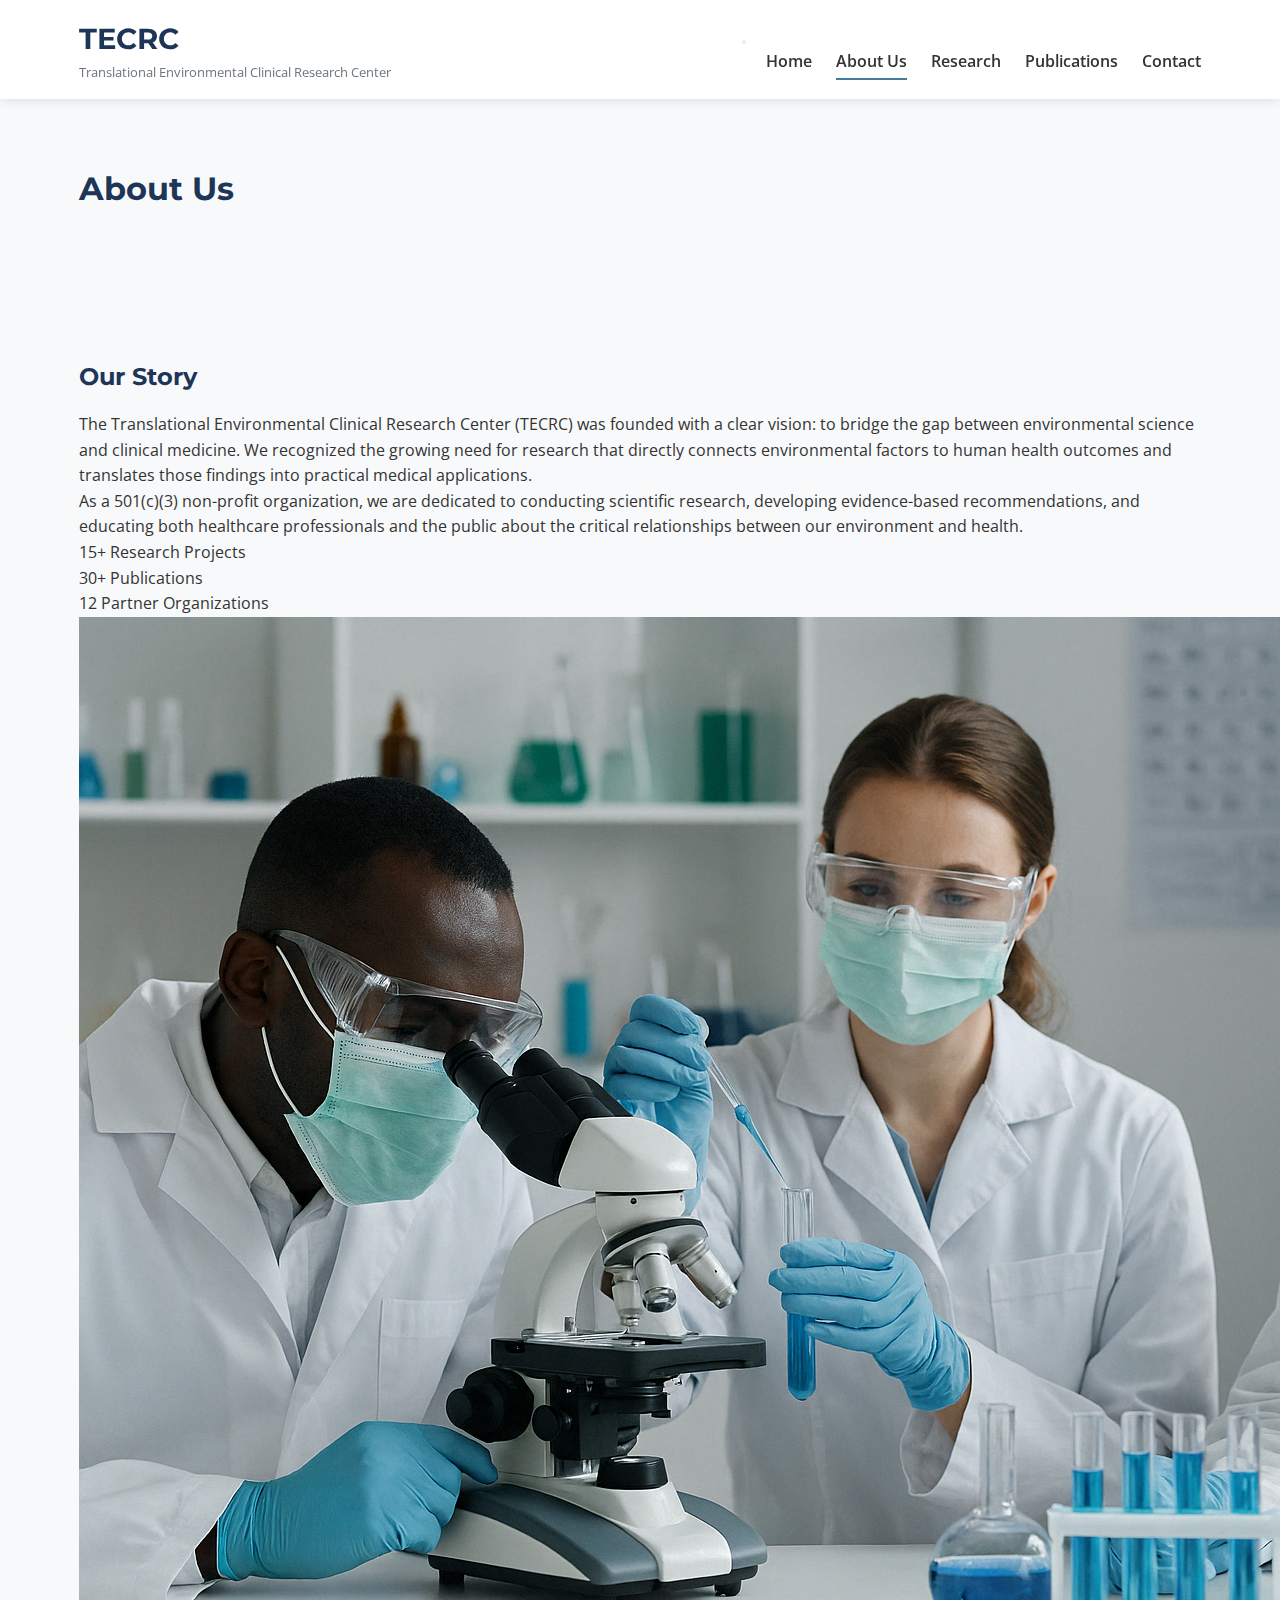
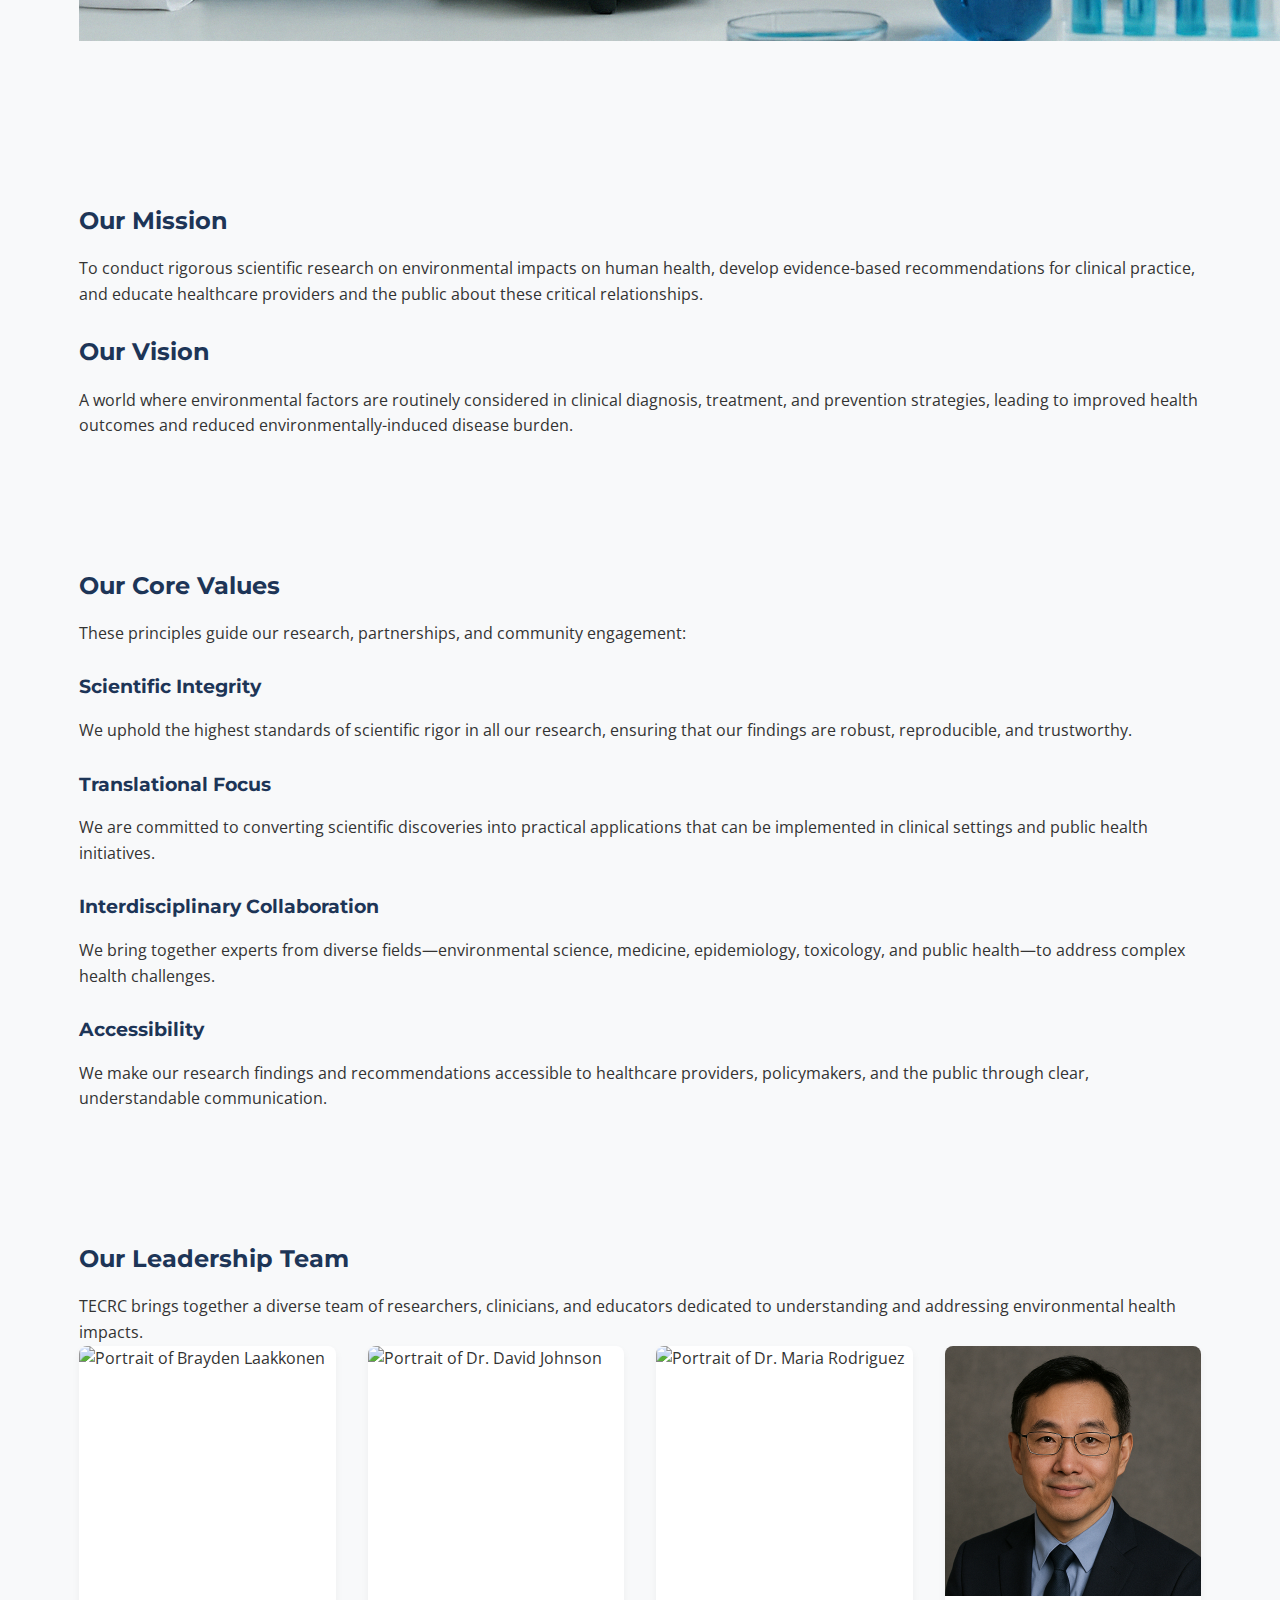
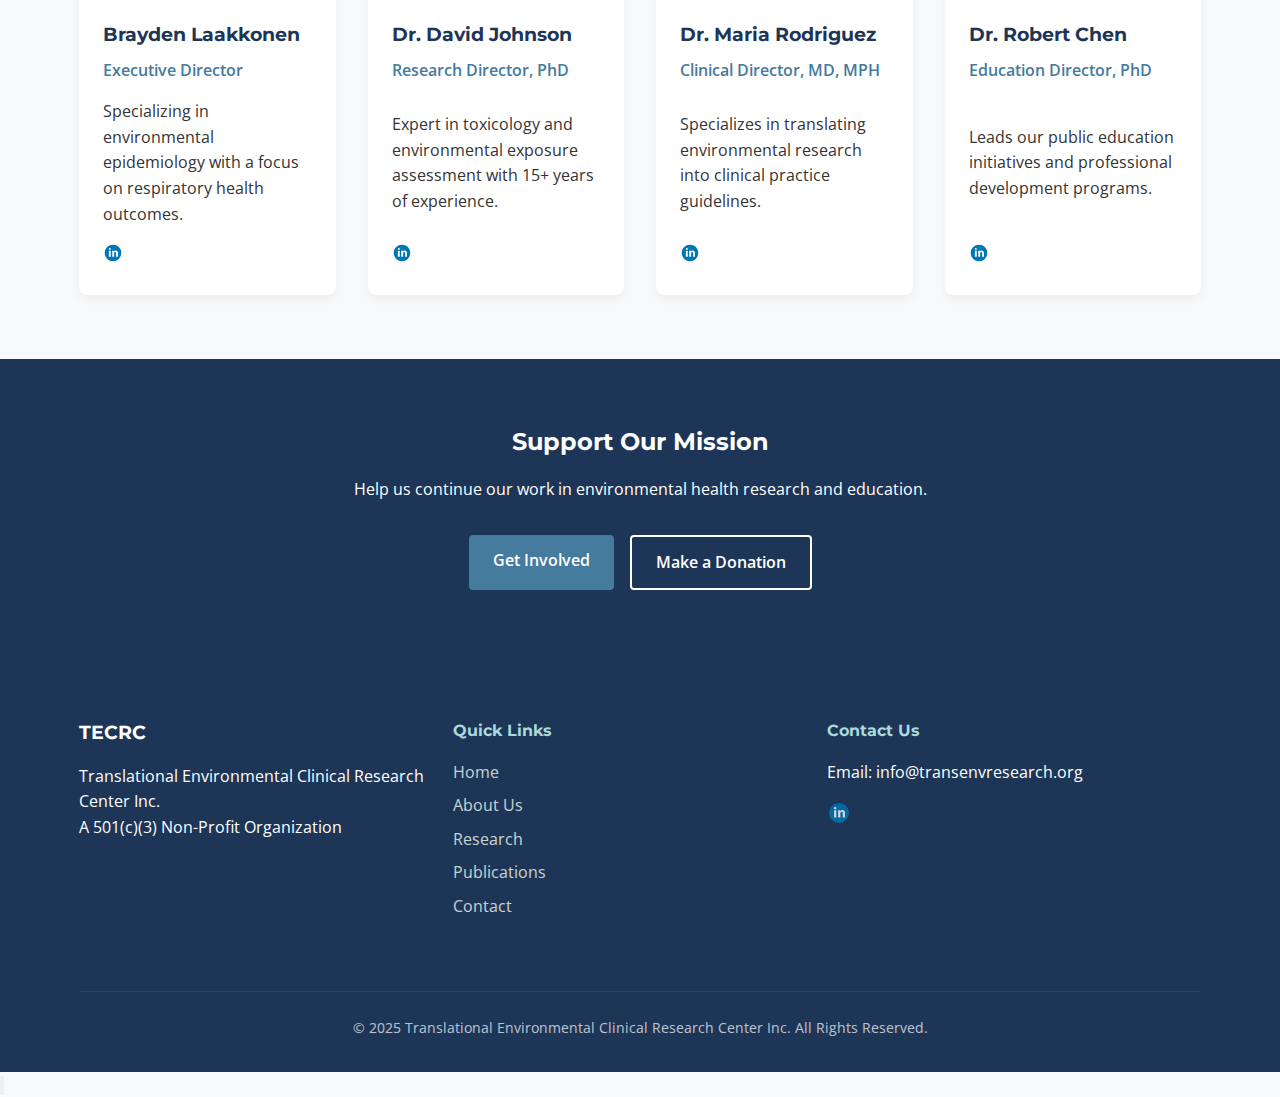
==== commit fbe6df36: "update email" ====
--- a/about.html
+++ b/about.html
@@ -231,7 +231,7 @@
                 </div>
                 <div class="footer-contact">
                     <h4>Contact Us</h4>
-                    <p>Email: info@tecrc.org</p>
+                    <p>Email: info@transenvresearch.org</p>
                     <div class="social-links">
                         <a href="#" target="_blank" aria-label="Connect with us on LinkedIn">
                             <img src="images/linkedin-icon.svg" alt="LinkedIn" width="24" height="24">
